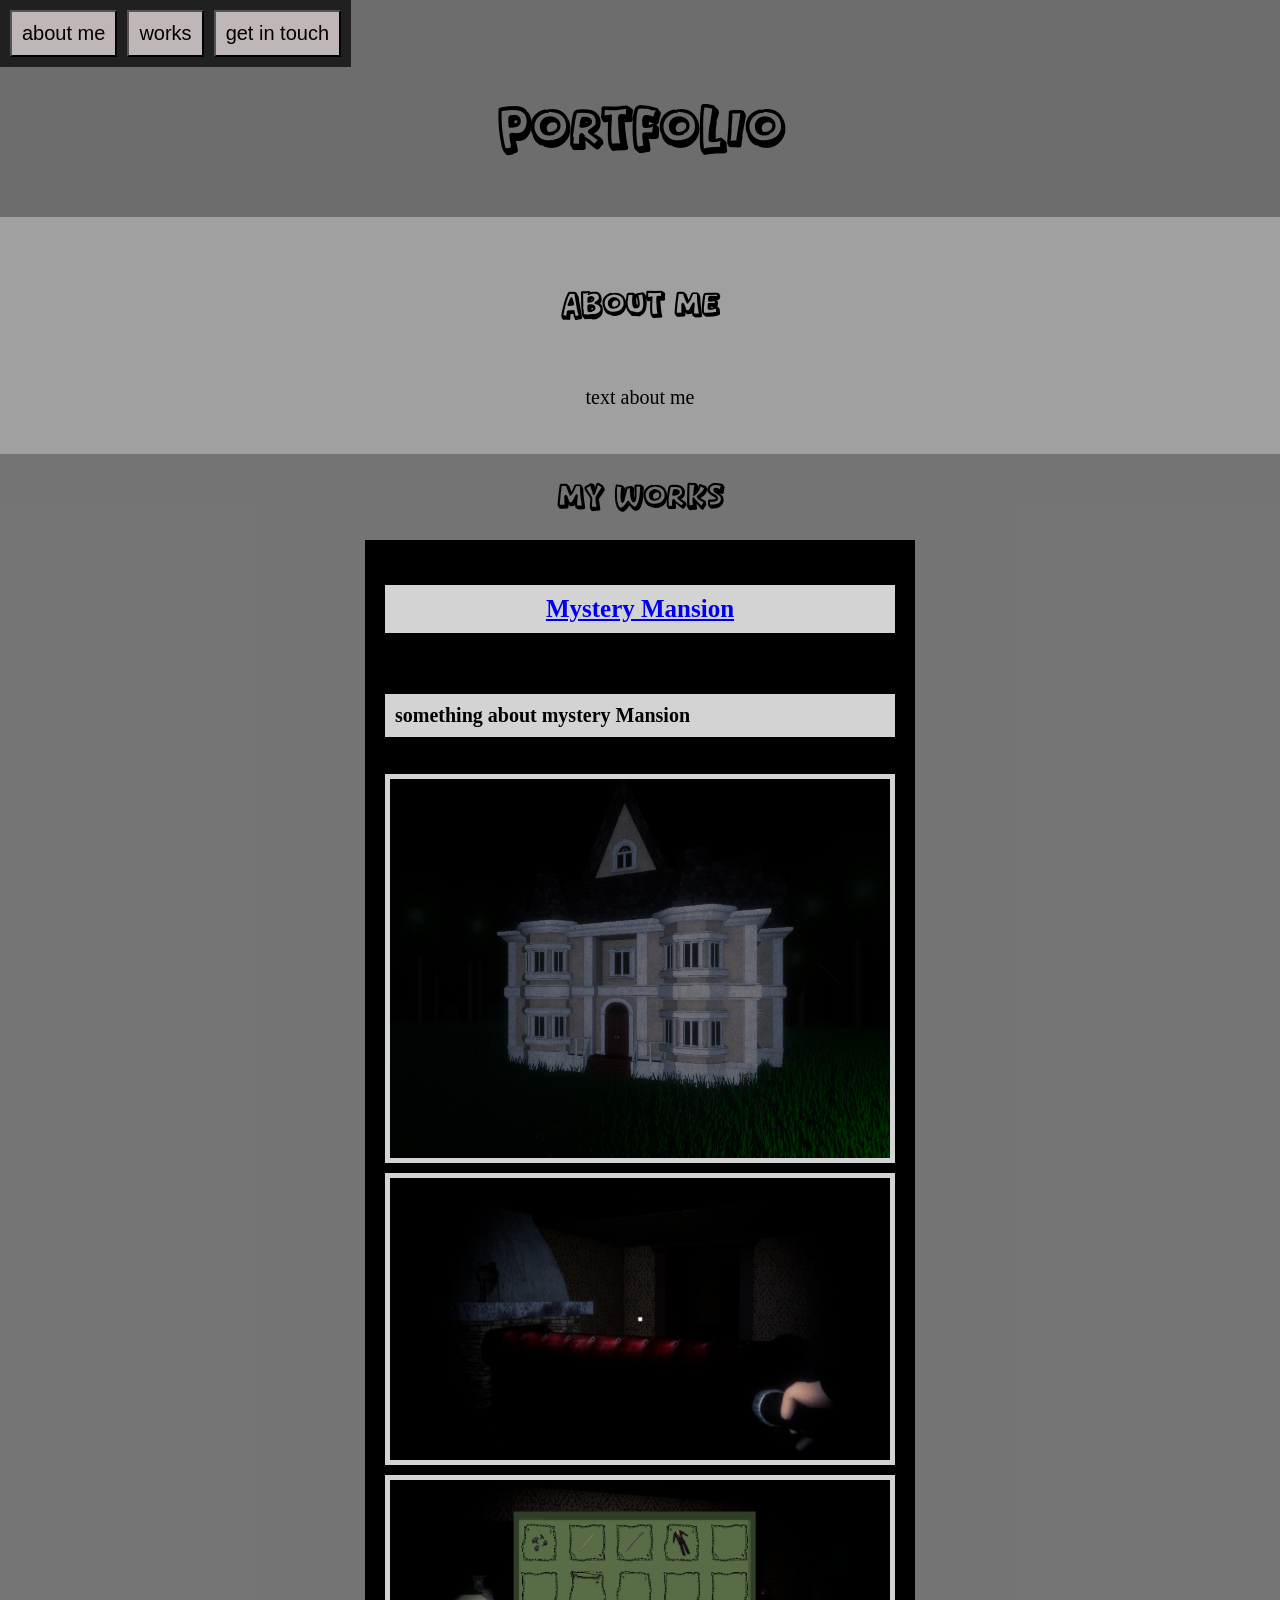
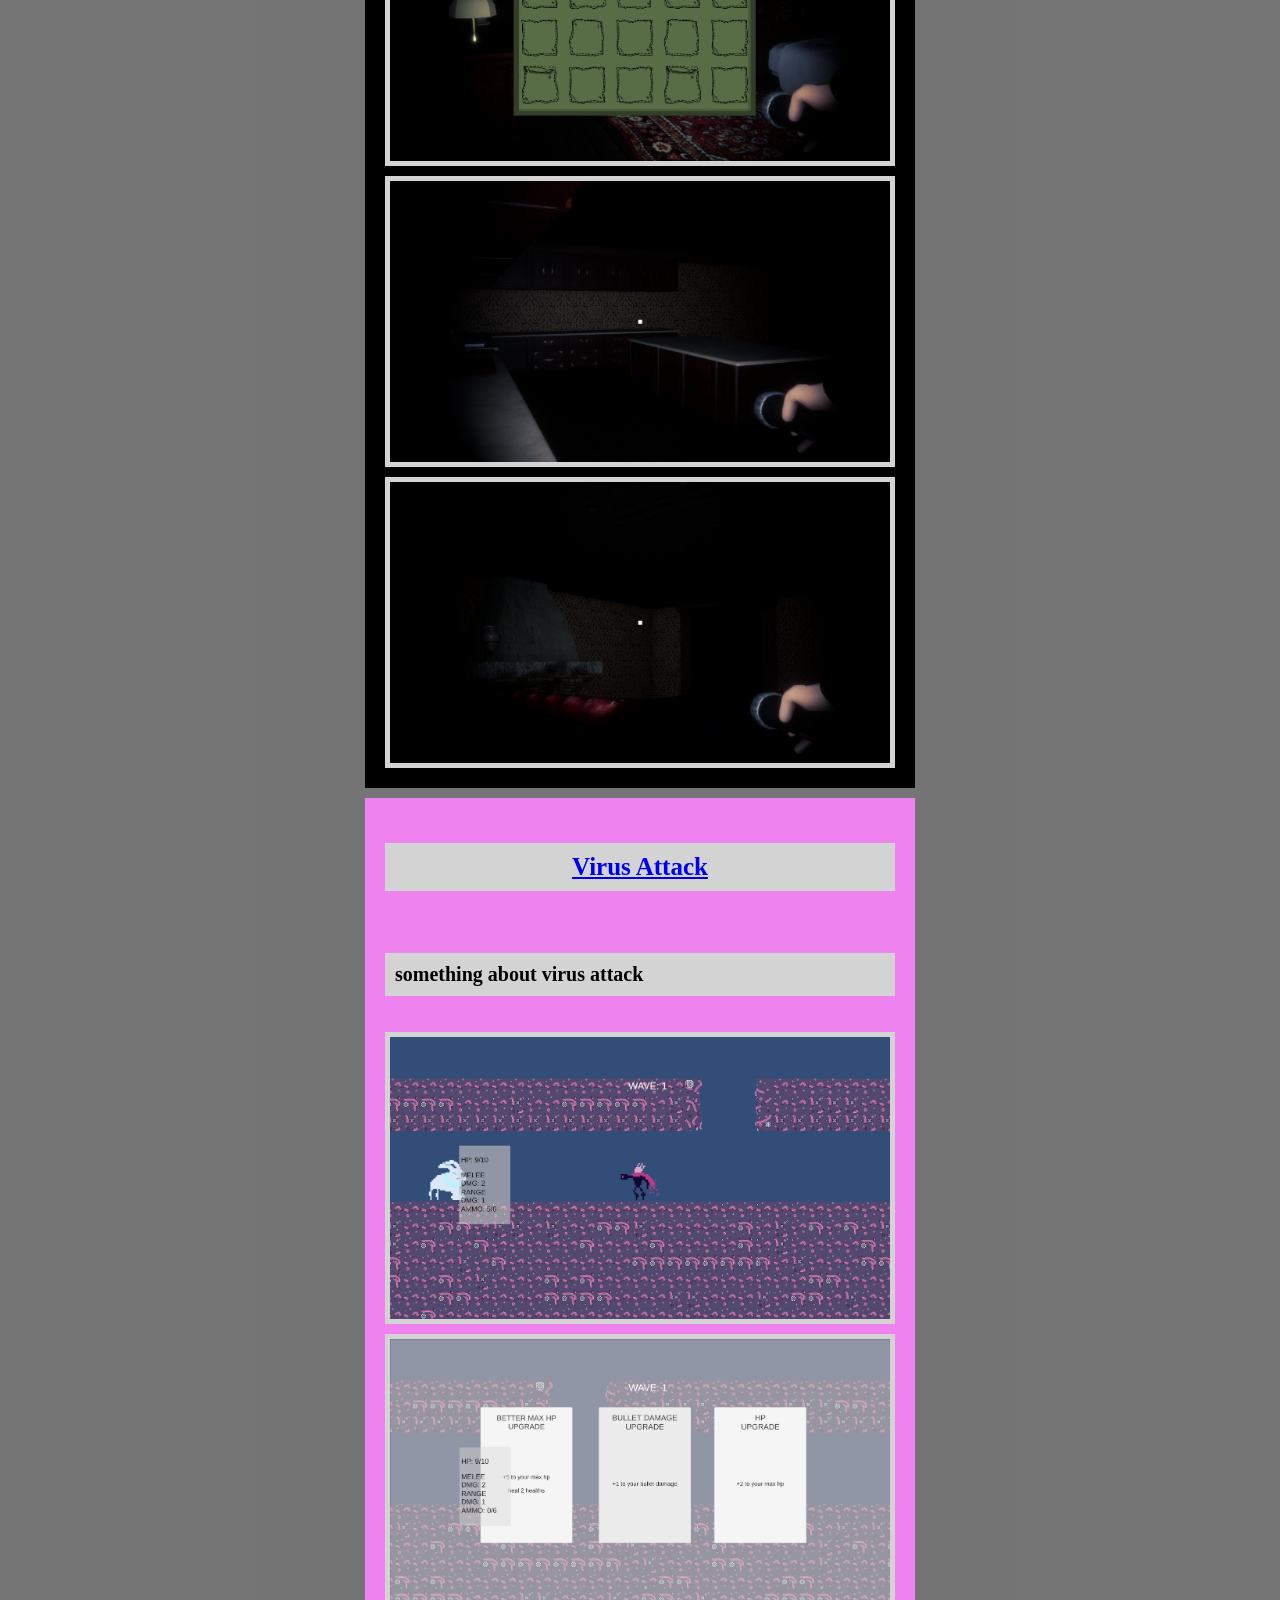
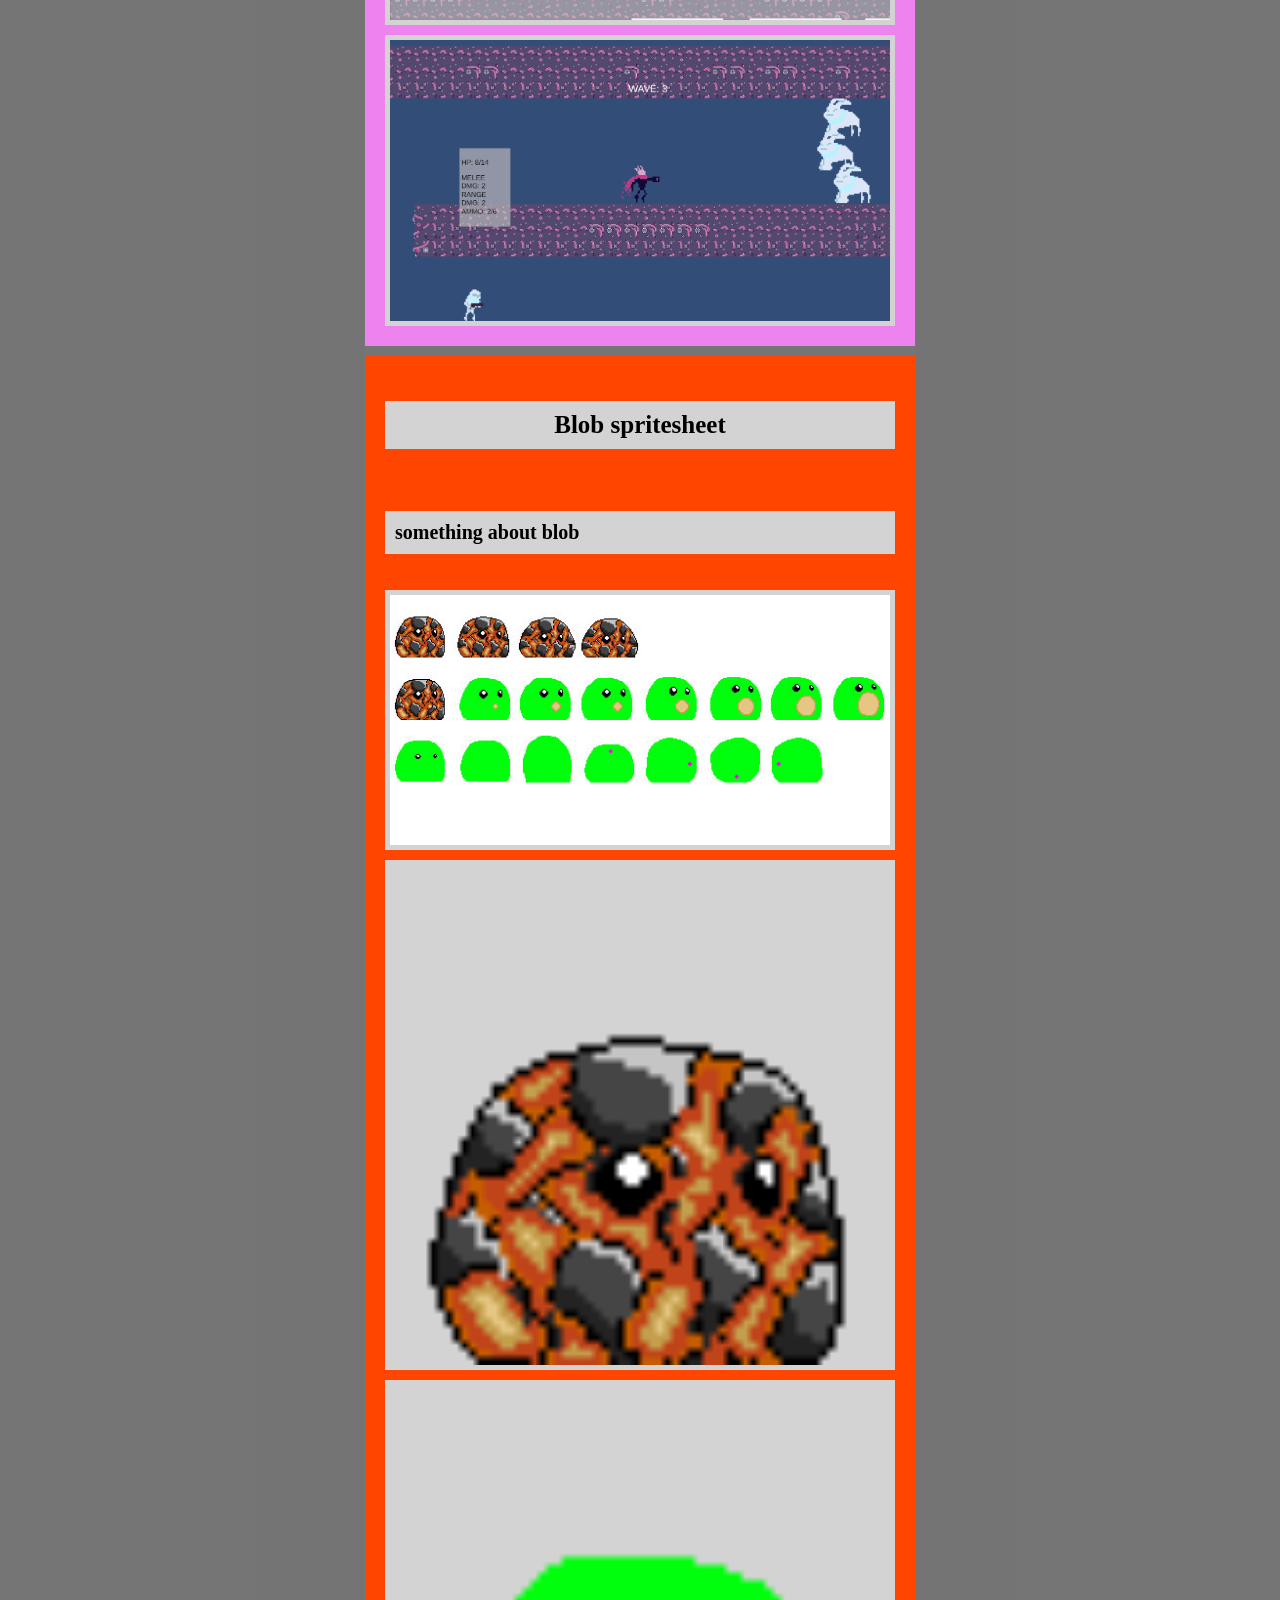
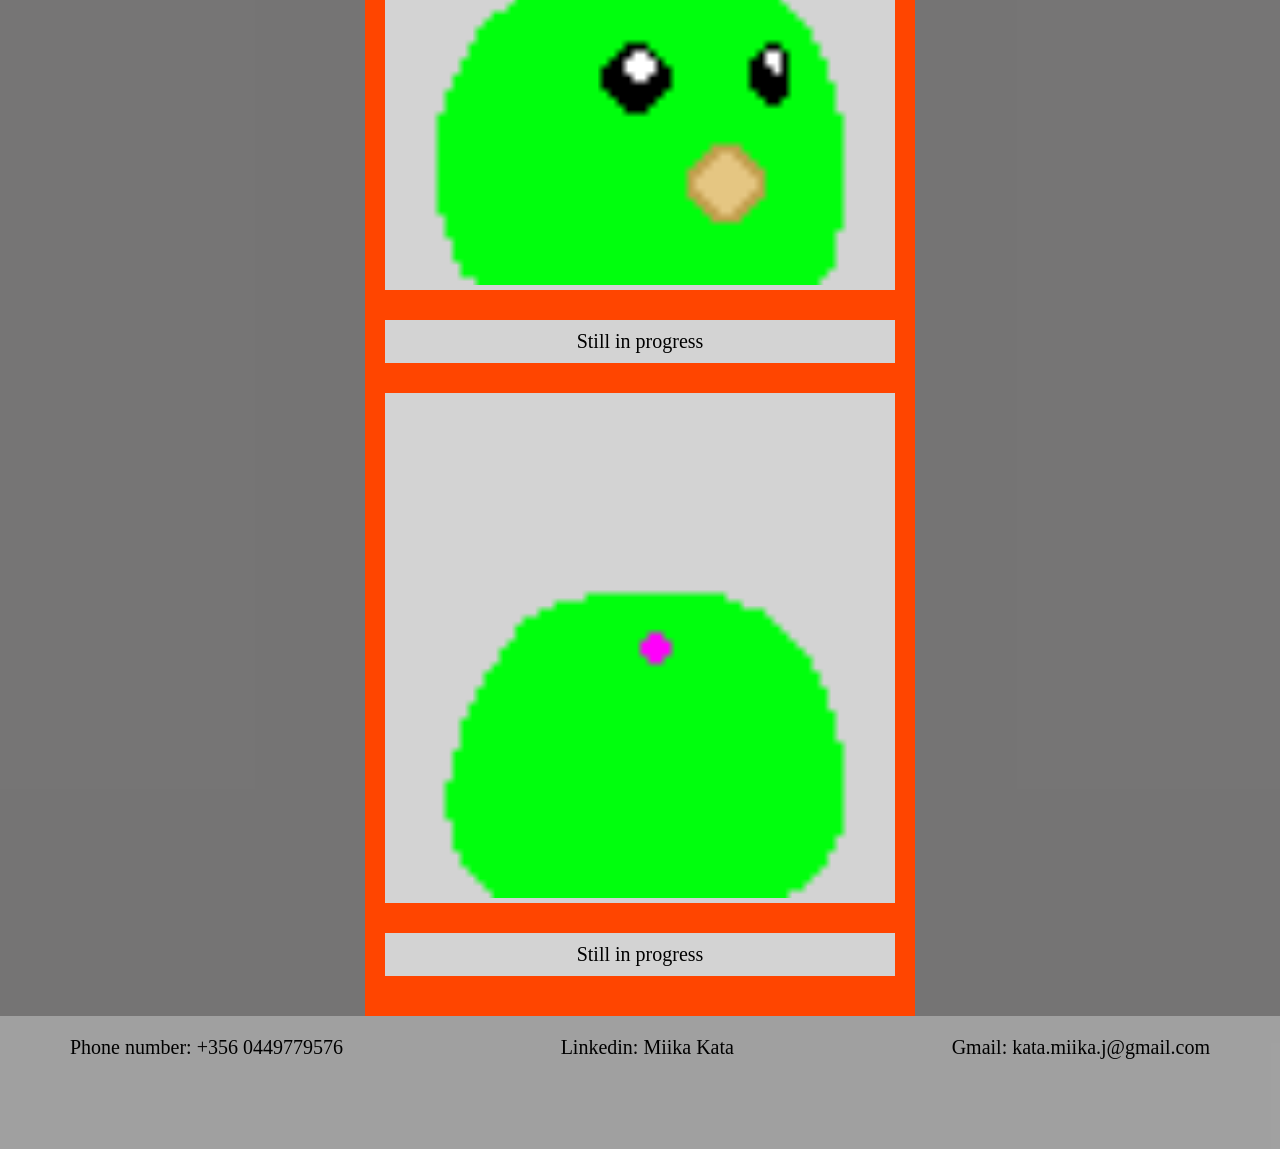
==== index.html @ c0d18452 "new font, some new pics" ====
<!DOCTYPE html>
<head>
    <title>MiikaKataPortfolio</title>
    <link rel="stylesheet" type="text/css" href="styles.css">
</head>
<body>
    <div class="navBar">
        <a href="#aboutMe"> <button class="navBarTxt"> about me </button> </a>
        <a href="#works"> <button class="navBarTxt"> works </button> </a>
        <a href="#getInTouch"> <button class="navBarTxt"> get in touch </button> </a>
    </div>

    <div id="home">
        <h1 class="title"> PORTFOLIO </h1>
    </div>

    <div id="aboutMe">
        <h2 class="titleOne"> ABOUT ME </h2>
        <br>
        <p> text about me </p>
    </div>
    
    <div id="works">
        <h2 class="titleOne"> MY WORKS </h2>

        <div class="myWorks">
            <div class="mysteryMansion">
                <a href="https://raketti.itch.io/mystery-mansion"><h3 class="titleTwo"> Mystery Mansion</h3></a>
                <h4 class="description"> something about mystery Mansion </h4>
                
                <img class="pictures" src="Näyttökuva 2026-05-05 103012.png">
                <img class="pictures" src="Näyttökuva 2026-05-05 105752.png">
                <img class="pictures" src="Näyttökuva 2026-05-06 103249.png">
                <img class="pictures" src="Näyttökuva 2026-05-06 115214.png">
                <img class="pictures" src="Näyttökuva 2026-05-07 103906.png">
            </div>
            <div class="virusAttack">
                <a href="https://raketti.itch.io/virus-attack"><h3 class="titleTwo"> Virus Attack</h3></a>
                <h4 class="description"> something about virus attack </h4>
    
                <img class="pictures" src="Näyttökuva 2026-04-29 090108.png">
                <img class="pictures" src="Näyttökuva 2026-04-29 090213.png">
                <img class="pictures" src="Näyttökuva 2026-04-29 090748.png">
            </div>
            <div class="blob">
                <h3 class="titleTwo"> Blob spritesheet</h3>
                <h4 class="description"> something about blob </h4>
                <img class="pictures" src="blob_spritesheet kopio.jpg">
                <img class="pictures" src="blob_idle.gif">
                <img class="pictures" src="blob_atk1.gif">
                <p class="description"> Still in progress </p>
                <img class="pictures" src="blob_atk2.gif">
                <p class="description"> Still in progress </p>
            </div>
        </div>
    </div>

    <div id="getInTouch">
        <p> Phone number: +356 0449779576</p>
        <p> Linkedin: Miika Kata </p>
        <p> Gmail: kata.miika.j@gmail.com</p>
    </div>

</body>
---- styles.css ----
html {
    background-color:#575757;
}

body {
    margin: 0;
}

@font-face {
  font-family: customFont3;
  src: url(Anak\ Pintar.otf);
}
p {
    color: black;
    text-align: center;
    font-size: 20px;
}
.titleOne {
    font-family: customFont3;
    font-size: 30px;
}
.titleTwo {
    background-color: lightgray;
    font-size: 25px;
    text-align: center;
    padding: 10px;
}
.description{
    font-size: 20px;
    background-color: lightgray;
    padding: 10px;
}

.title{
    font-family: customFont3;
    font-size: 50px;
    text-align: center;
    padding: 15px;
}
.navBar{
    padding: 10px;
    position: fixed;
    height: auto;
    width: stretch;
    background-color: rgba(0, 0, 0, 0.7);
    display: flex;
    align-content: center;
    justify-content: center;
    flex-direction: row;
    gap: 10px;
}
.navBarTxt{
    color: black;
    font-size: 20px;
    padding: 10px;
    background-color: rgb(190, 182, 183);
}
#aboutMe{
    display: flex;
    align-content: center;
    justify-content: center;
    flex-direction: column;
    align-items: center;
    background-color: rgba(169, 169, 169, 0.9);
    padding-top: 45px;
    padding-bottom: 25px;
}
#works{
    background-color: rgba(121, 120, 120, 0.9);
    display: flex;
    flex-direction: column;
    align-content: center;
    justify-content: center;
    align-items: center;
}
.myWorks{
    background-color: rgba(121, 120, 120, 0.25);
    display: flex;
    flex-direction: column;
    align-content: center;
    justify-content: center;
    gap: 10px;
}
.mysteryMansion{
    background-color: #000000;
    display: grid;
    gap: 10px;
    padding: 20px;
}
.virusAttack{
    background-color: violet;
    display: grid;
    gap: 10px;
    padding: 20px;
}
.blob{
    background-color: orangered;
    display: grid;
    gap: 10px;
    padding: 20px;
}
.pictures{
    width: 500px;
    background-color: lightgray;
    padding: 5px;
}
img:active {
    transform: scale(3);
}
img {
    transition: transform .2s;
}
#getInTouch{
    background-color: rgba(169, 169, 169, 0.9);
    display: flex;
    flex-direction: row;
    align-content: center;
    justify-content: space-between;
    padding-right: 70px;
    padding-left: 70px;
    padding-bottom: 70px;
}

#home{
    background-color: rgb(109, 109, 109);
    height: auto;
    padding: 10px;
    padding-top: 50px;
}
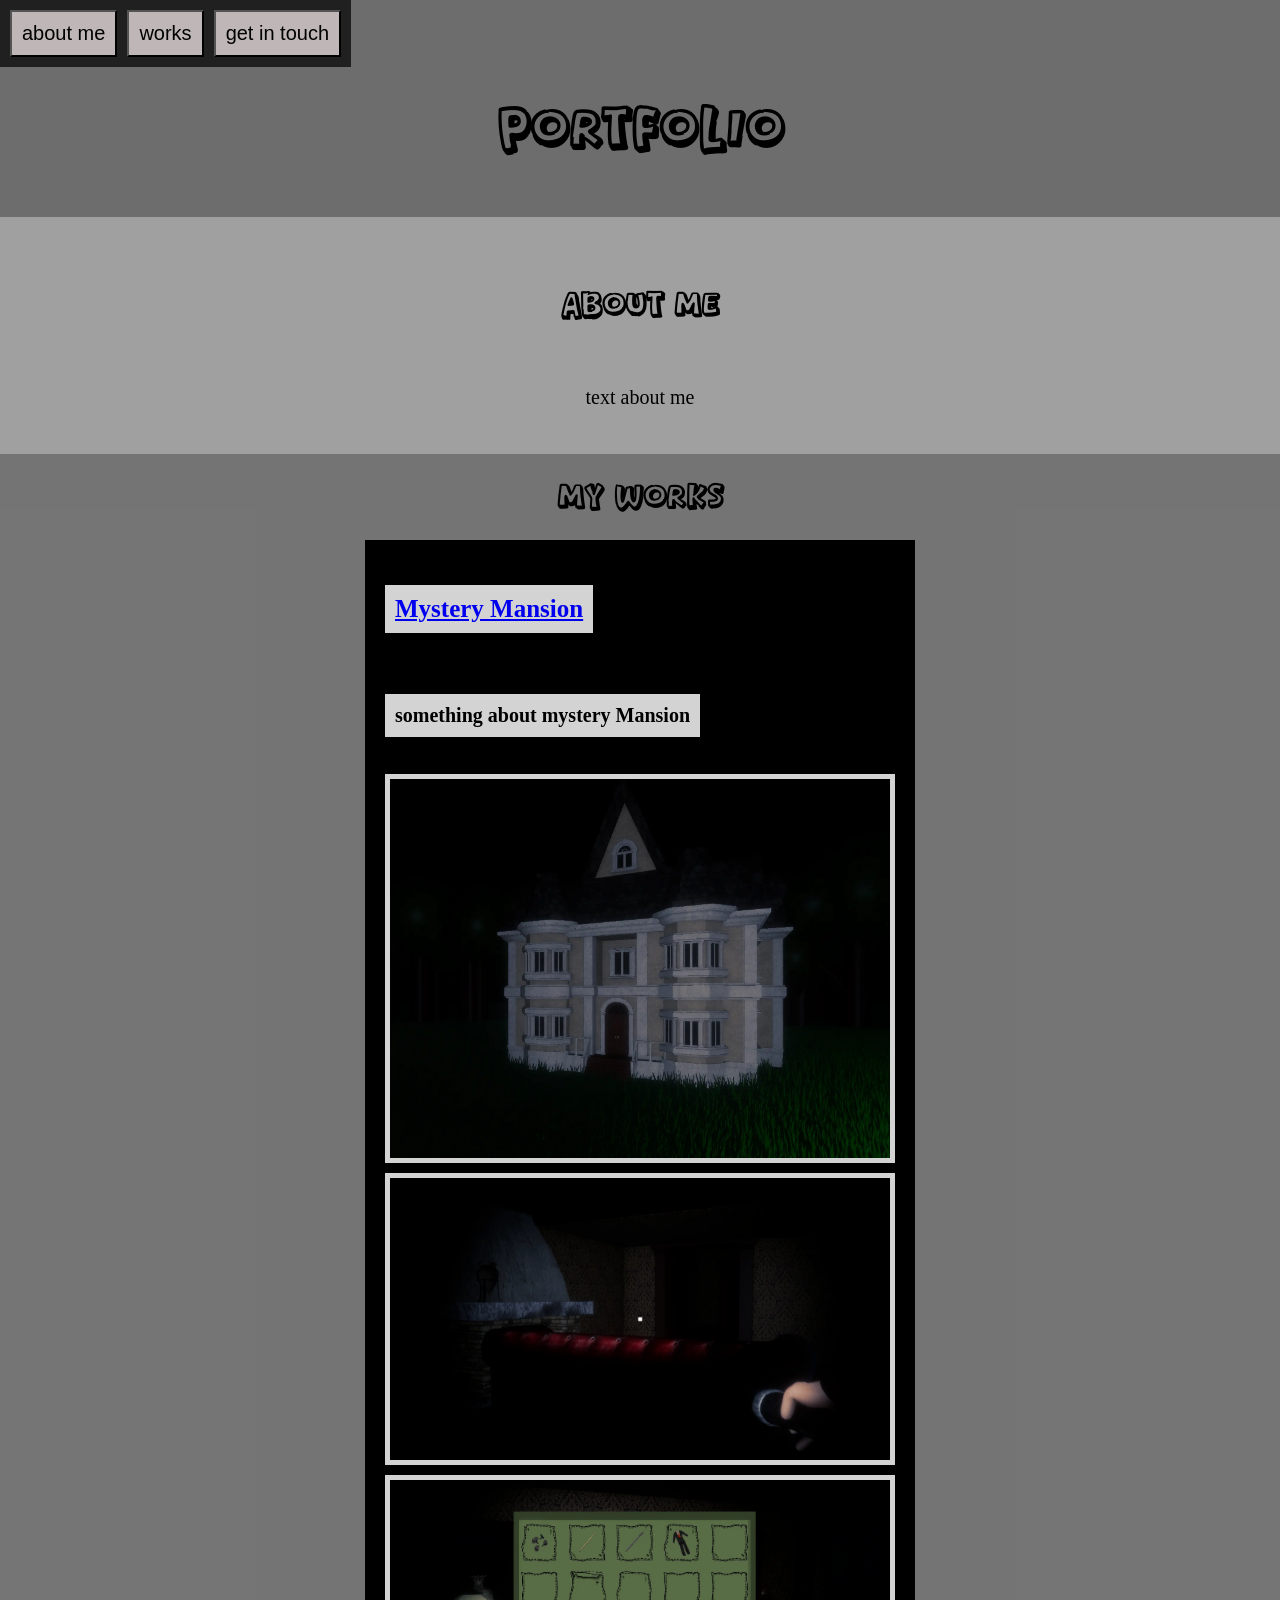
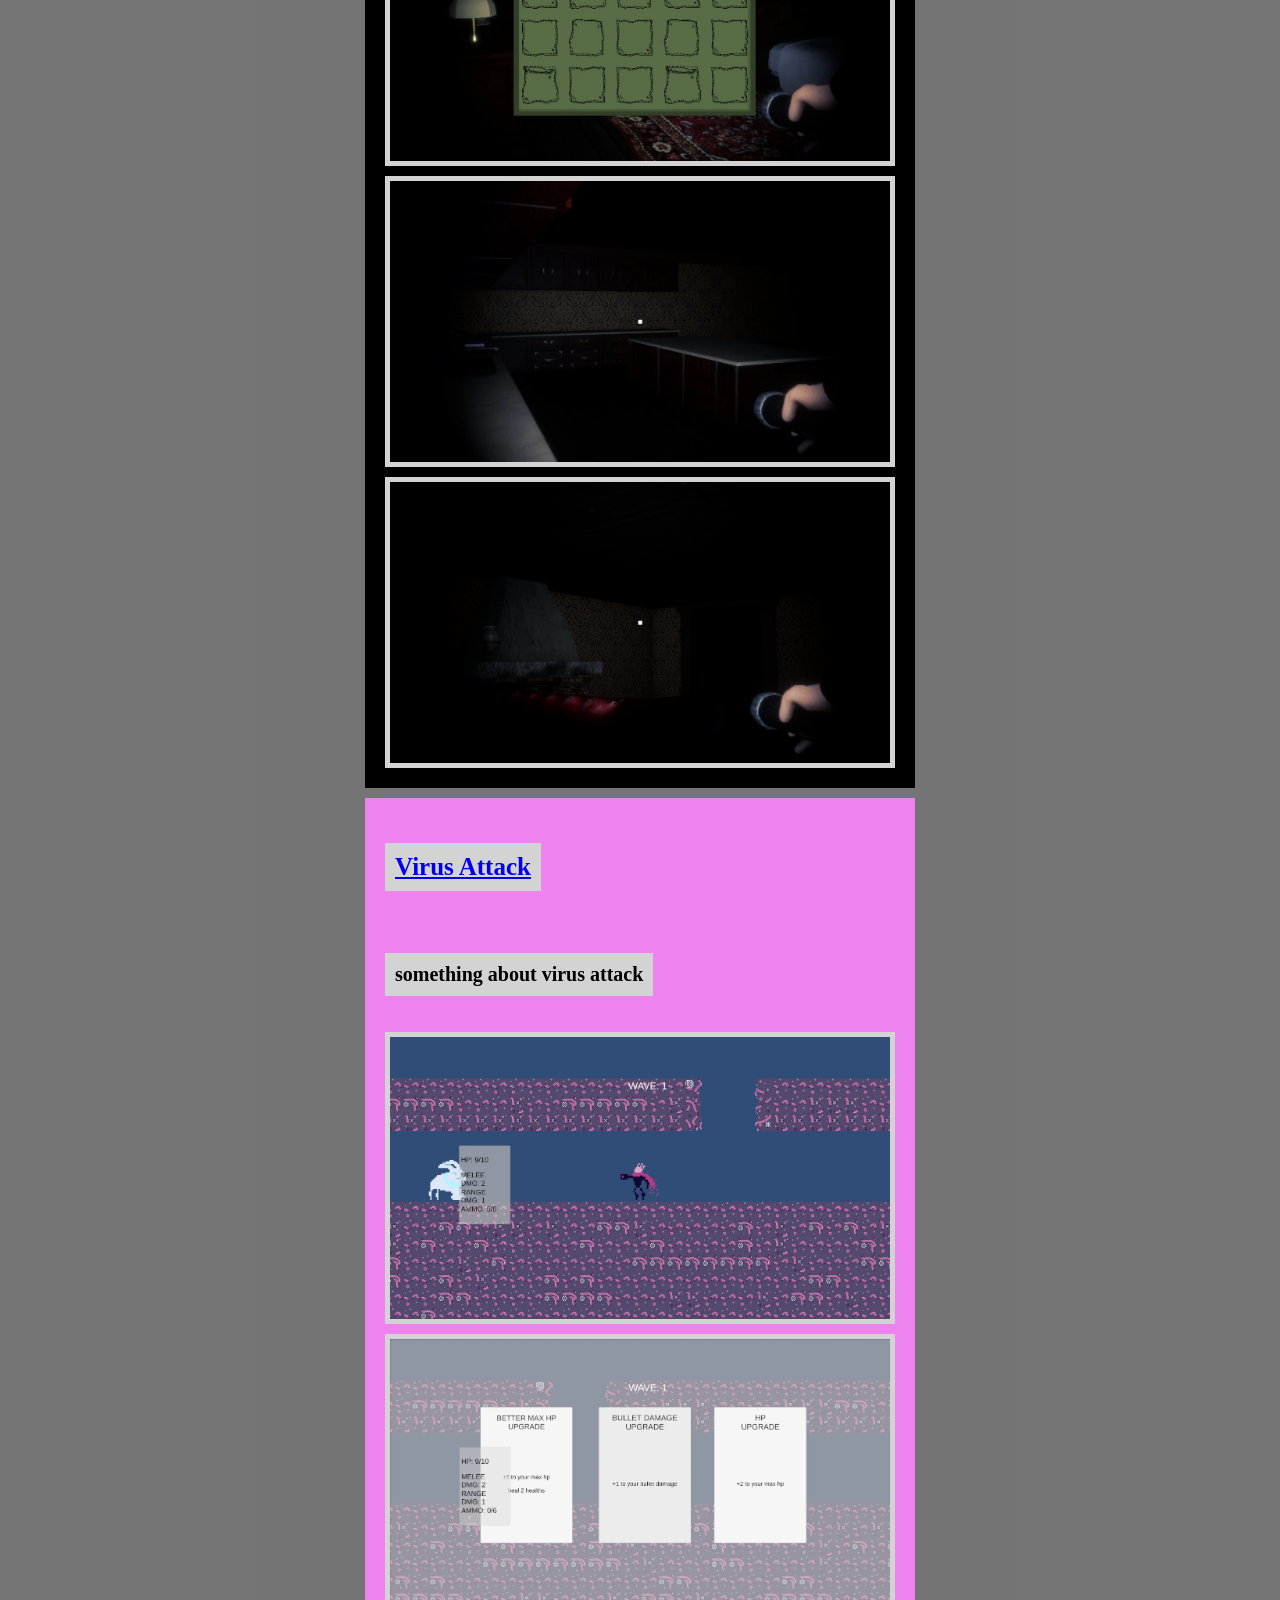
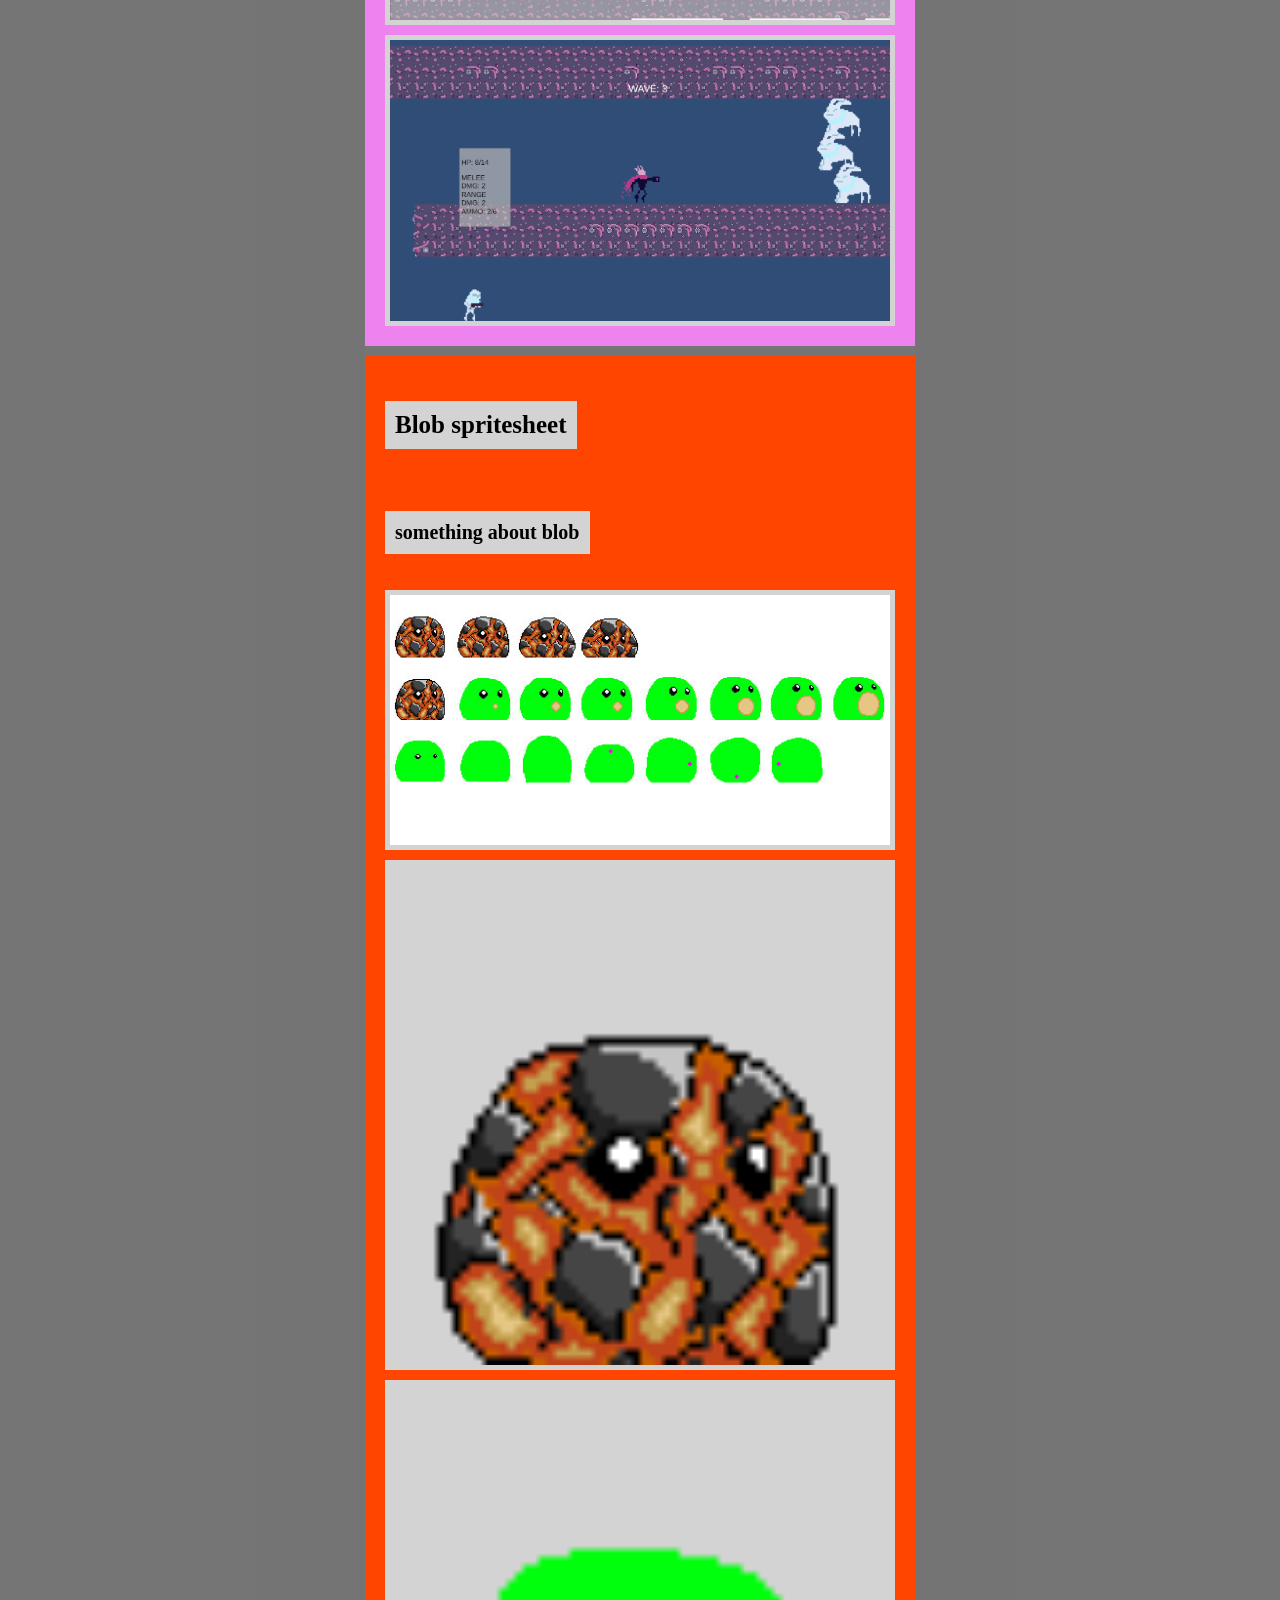
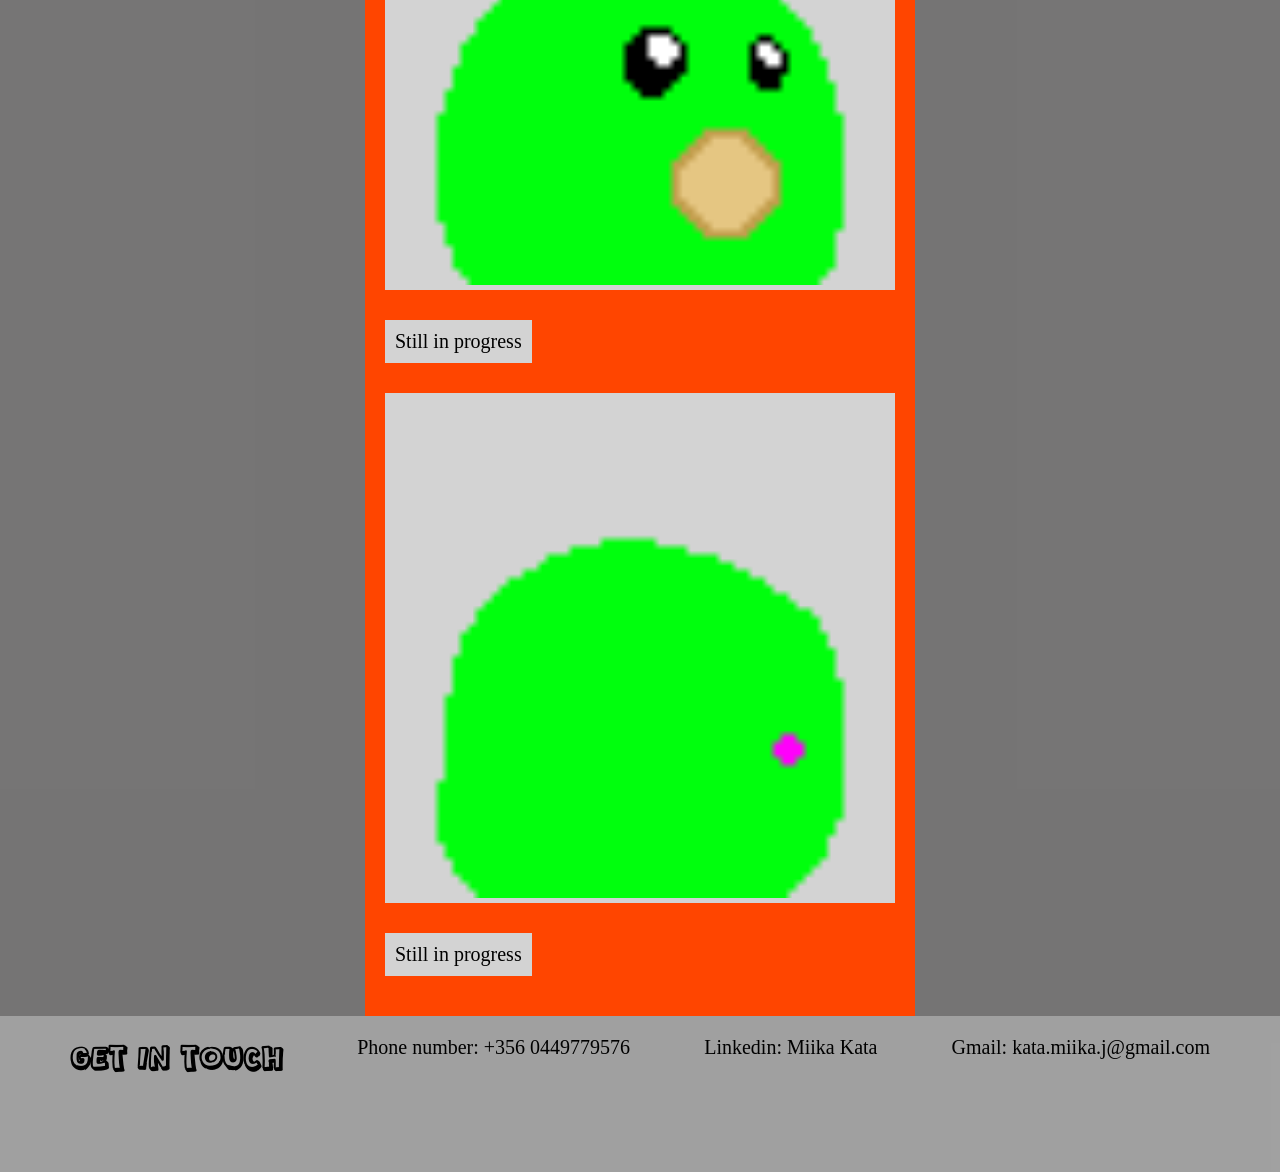
==== commit c068654d: "images are webp" ====
--- a/index.html
+++ b/index.html
@@ -28,24 +28,24 @@
                 <a href="https://raketti.itch.io/mystery-mansion"><h3 class="titleTwo"> Mystery Mansion</h3></a>
                 <h4 class="description"> something about mystery Mansion </h4>
                 
-                <img class="pictures" src="Näyttökuva 2026-05-05 103012.png">
-                <img class="pictures" src="Näyttökuva 2026-05-05 105752.png">
-                <img class="pictures" src="Näyttökuva 2026-05-06 103249.png">
-                <img class="pictures" src="Näyttökuva 2026-05-06 115214.png">
-                <img class="pictures" src="Näyttökuva 2026-05-07 103906.png">
+                <img class="pictures" src="Näyttökuva 2026-05-05 103012.webp">
+                <img class="pictures" src="Näyttökuva 2026-05-05 105752.webp">
+                <img class="pictures" src="Näyttökuva 2026-05-06 103249.webp">
+                <img class="pictures" src="Näyttökuva 2026-05-06 115214.webp">
+                <img class="pictures" src="Näyttökuva 2026-05-07 103906.webp">
             </div>
             <div class="virusAttack">
                 <a href="https://raketti.itch.io/virus-attack"><h3 class="titleTwo"> Virus Attack</h3></a>
                 <h4 class="description"> something about virus attack </h4>
     
-                <img class="pictures" src="Näyttökuva 2026-04-29 090108.png">
-                <img class="pictures" src="Näyttökuva 2026-04-29 090213.png">
-                <img class="pictures" src="Näyttökuva 2026-04-29 090748.png">
+                <img class="pictures" src="Näyttökuva 2026-04-29 090108.webp">
+                <img class="pictures" src="Näyttökuva 2026-04-29 090213.webp">
+                <img class="pictures" src="Näyttökuva 2026-04-29 090748.webp">
             </div>
             <div class="blob">
                 <h3 class="titleTwo"> Blob spritesheet</h3>
                 <h4 class="description"> something about blob </h4>
-                <img class="pictures" src="blob_spritesheet kopio.jpg">
+                <img class="pictures" src="blob_spritesheet kopio.webp">
                 <img class="pictures" src="blob_idle.gif">
                 <img class="pictures" src="blob_atk1.gif">
                 <p class="description"> Still in progress </p>
@@ -56,6 +56,7 @@
     </div>
 
     <div id="getInTouch">
+        <h2 class="titleOne"> Get in touch </h2>
         <p> Phone number: +356 0449779576</p>
         <p> Linkedin: Miika Kata </p>
         <p> Gmail: kata.miika.j@gmail.com</p>
--- a/styles.css
+++ b/styles.css
@@ -86,18 +86,21 @@
     display: grid;
     gap: 10px;
     padding: 20px;
+    justify-items: start;
 }
 .virusAttack{
     background-color: violet;
     display: grid;
     gap: 10px;
     padding: 20px;
+    justify-items: start;
 }
 .blob{
     background-color: orangered;
     display: grid;
     gap: 10px;
     padding: 20px;
+    justify-items: start;
 }
 .pictures{
     width: 500px;
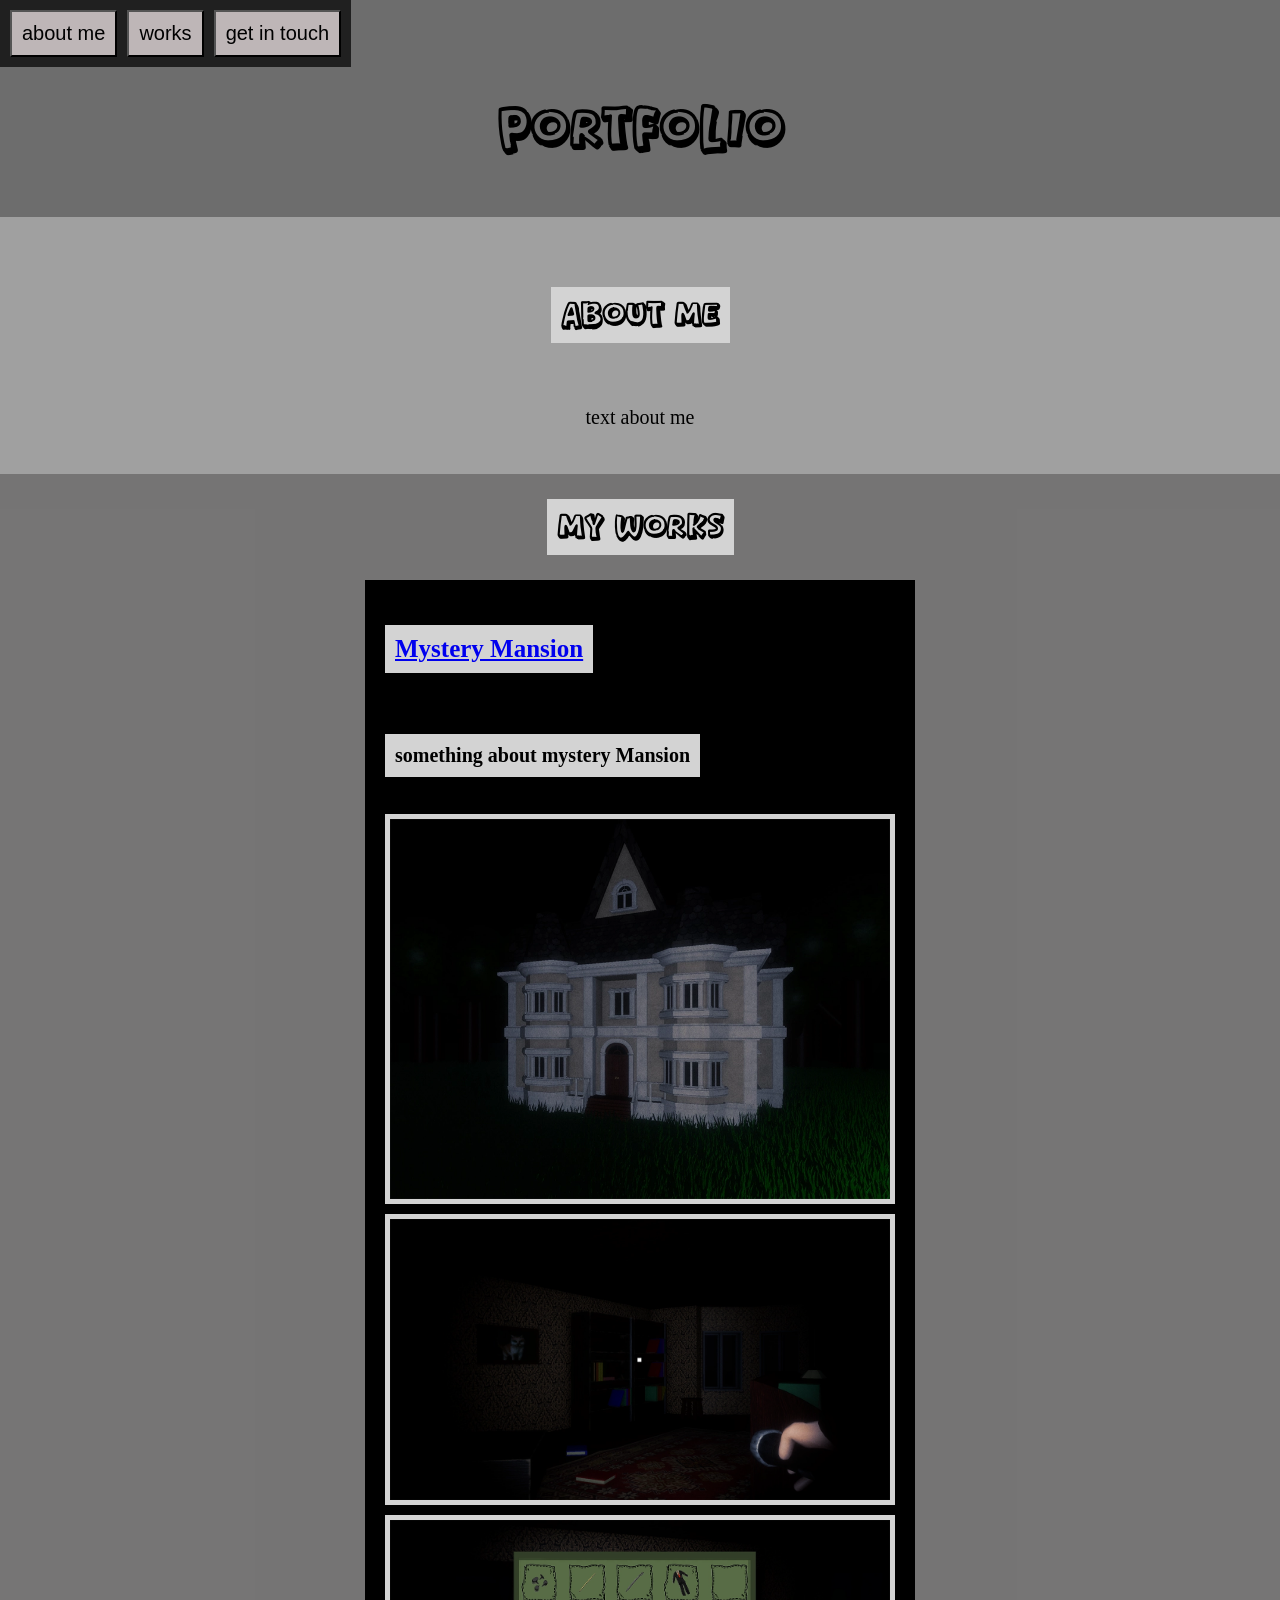
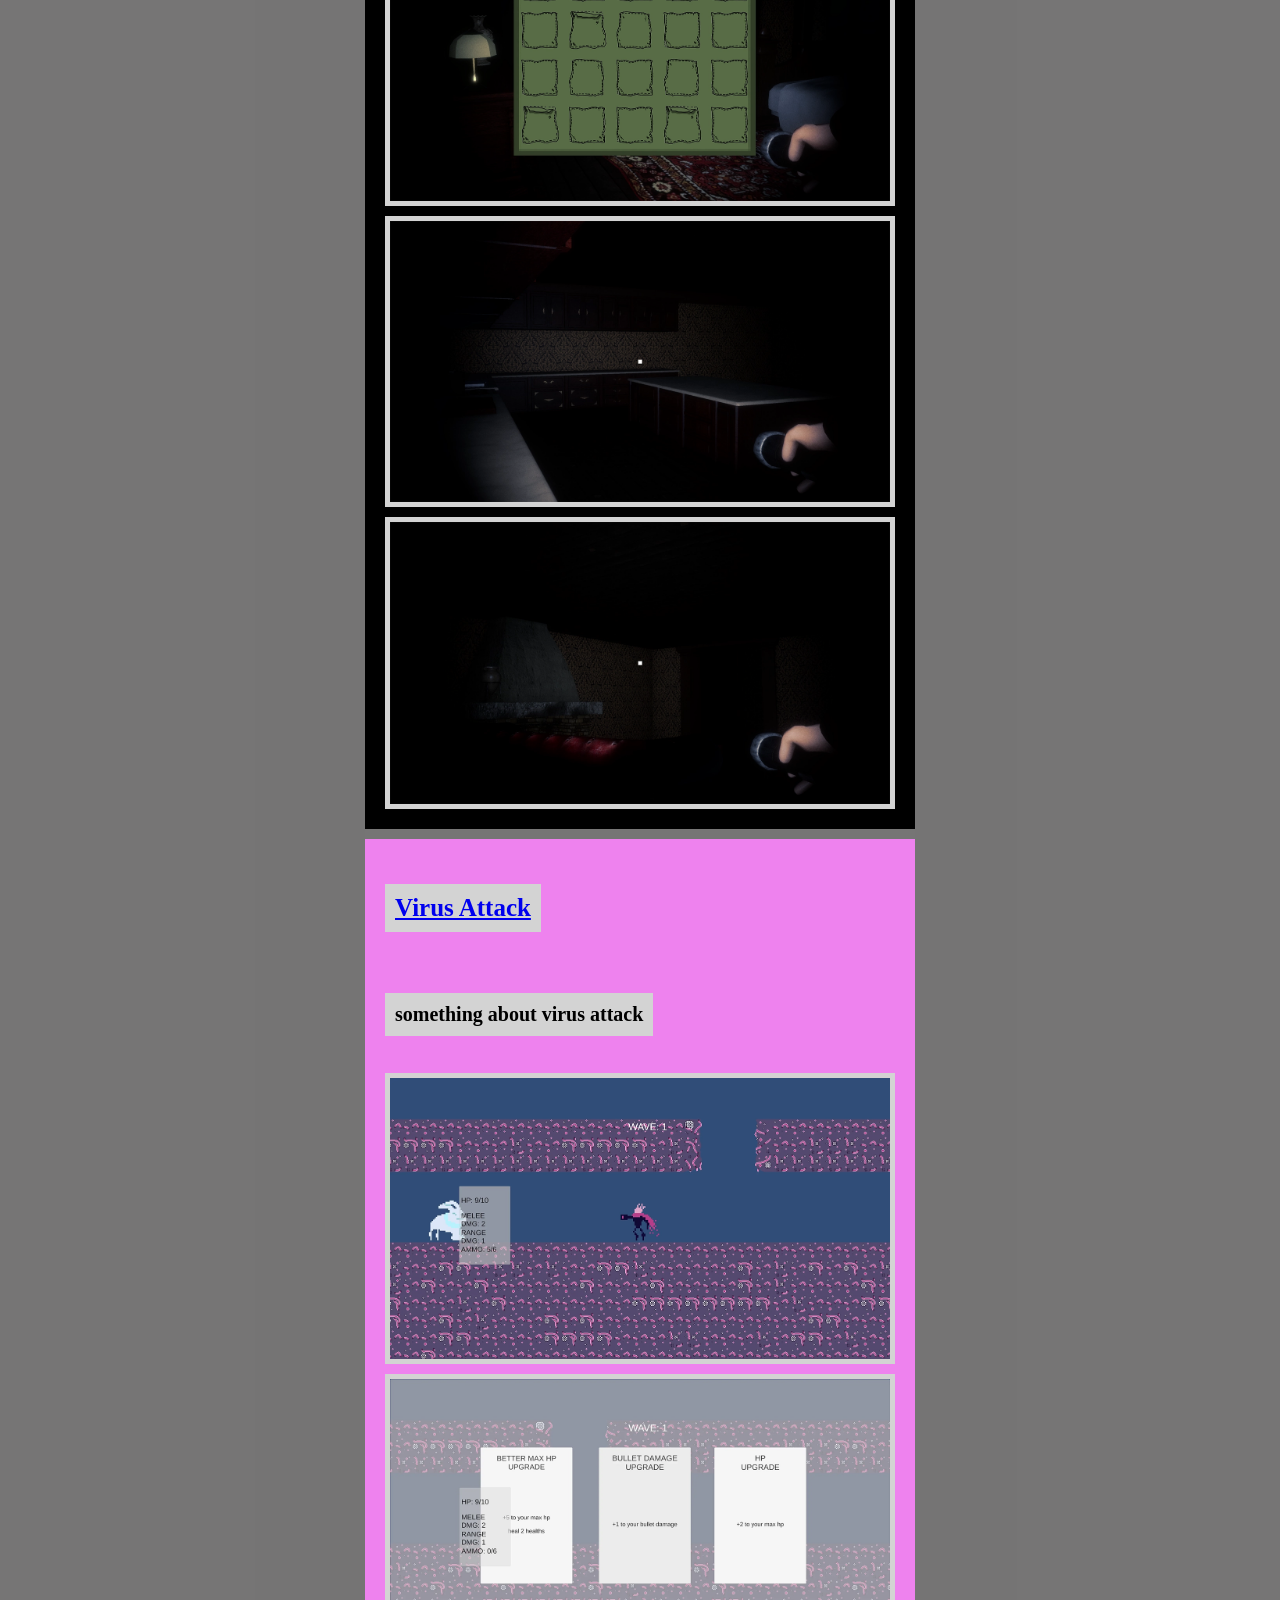
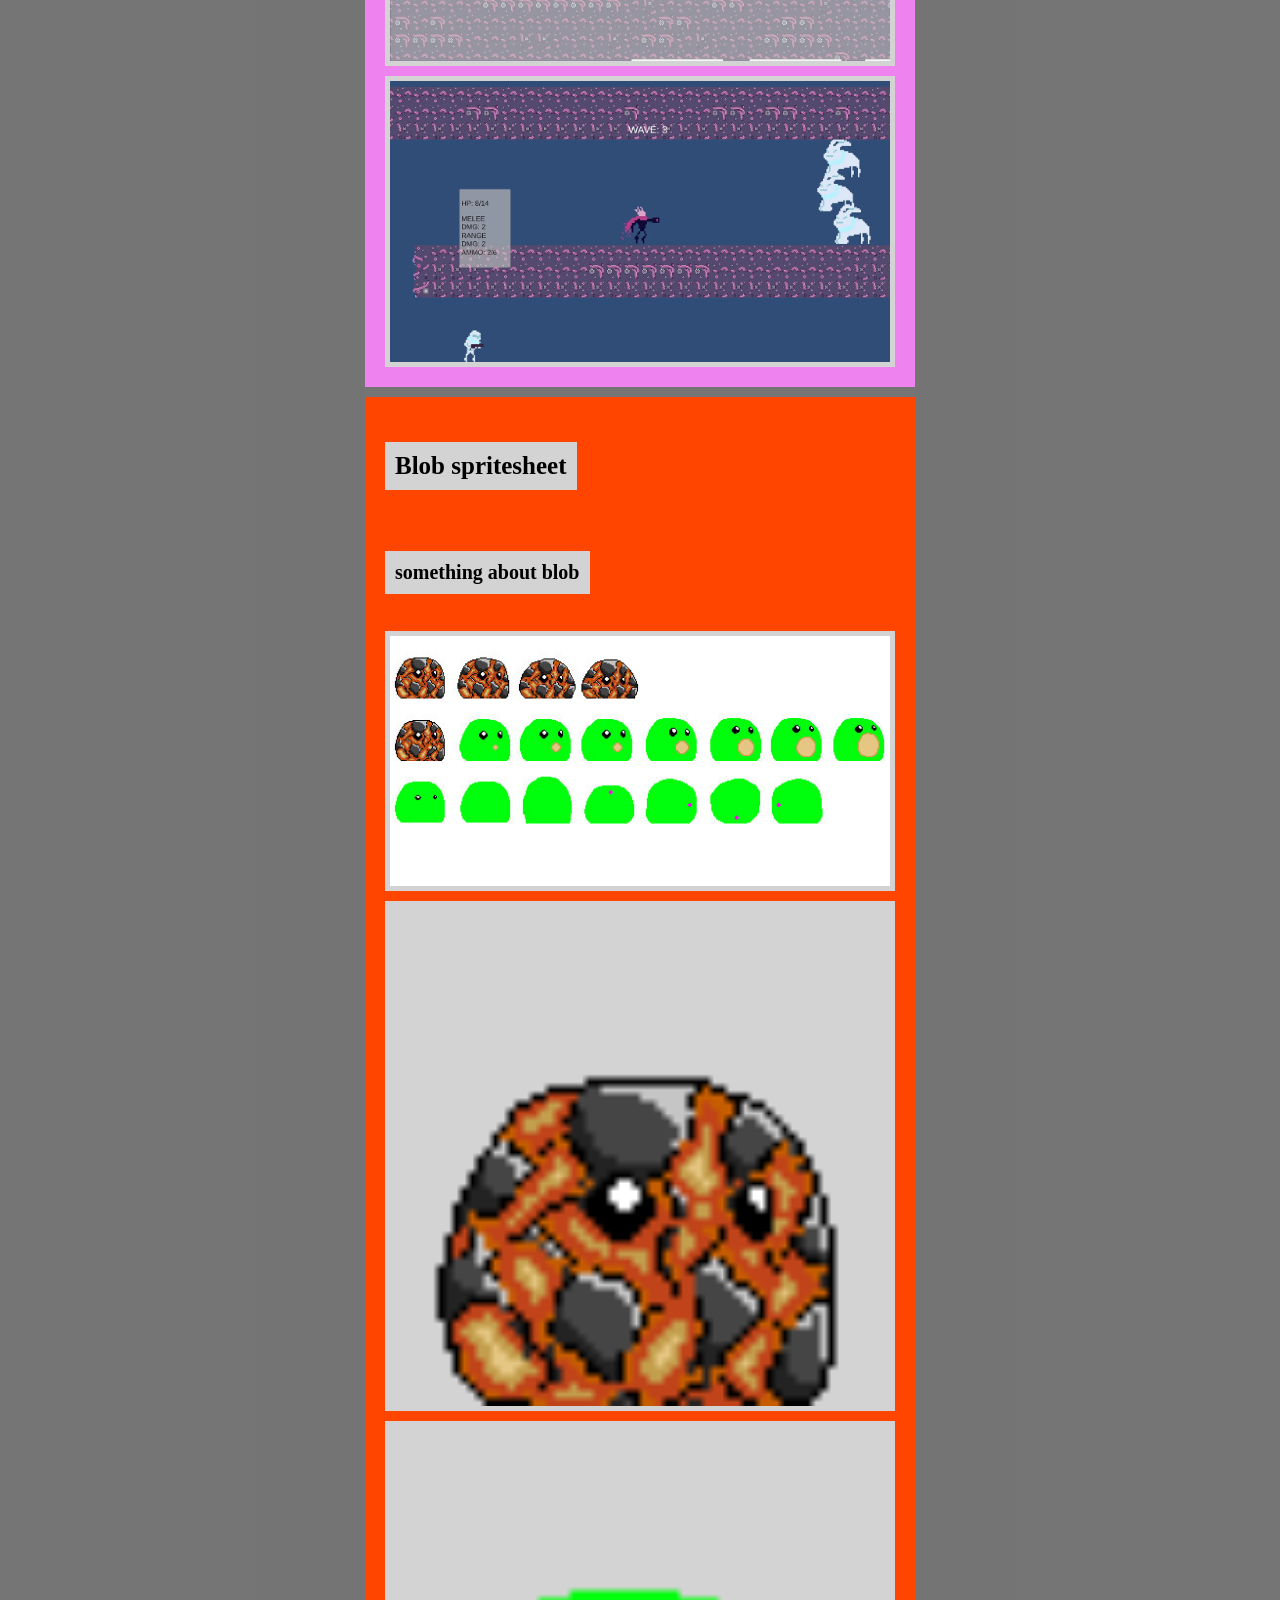
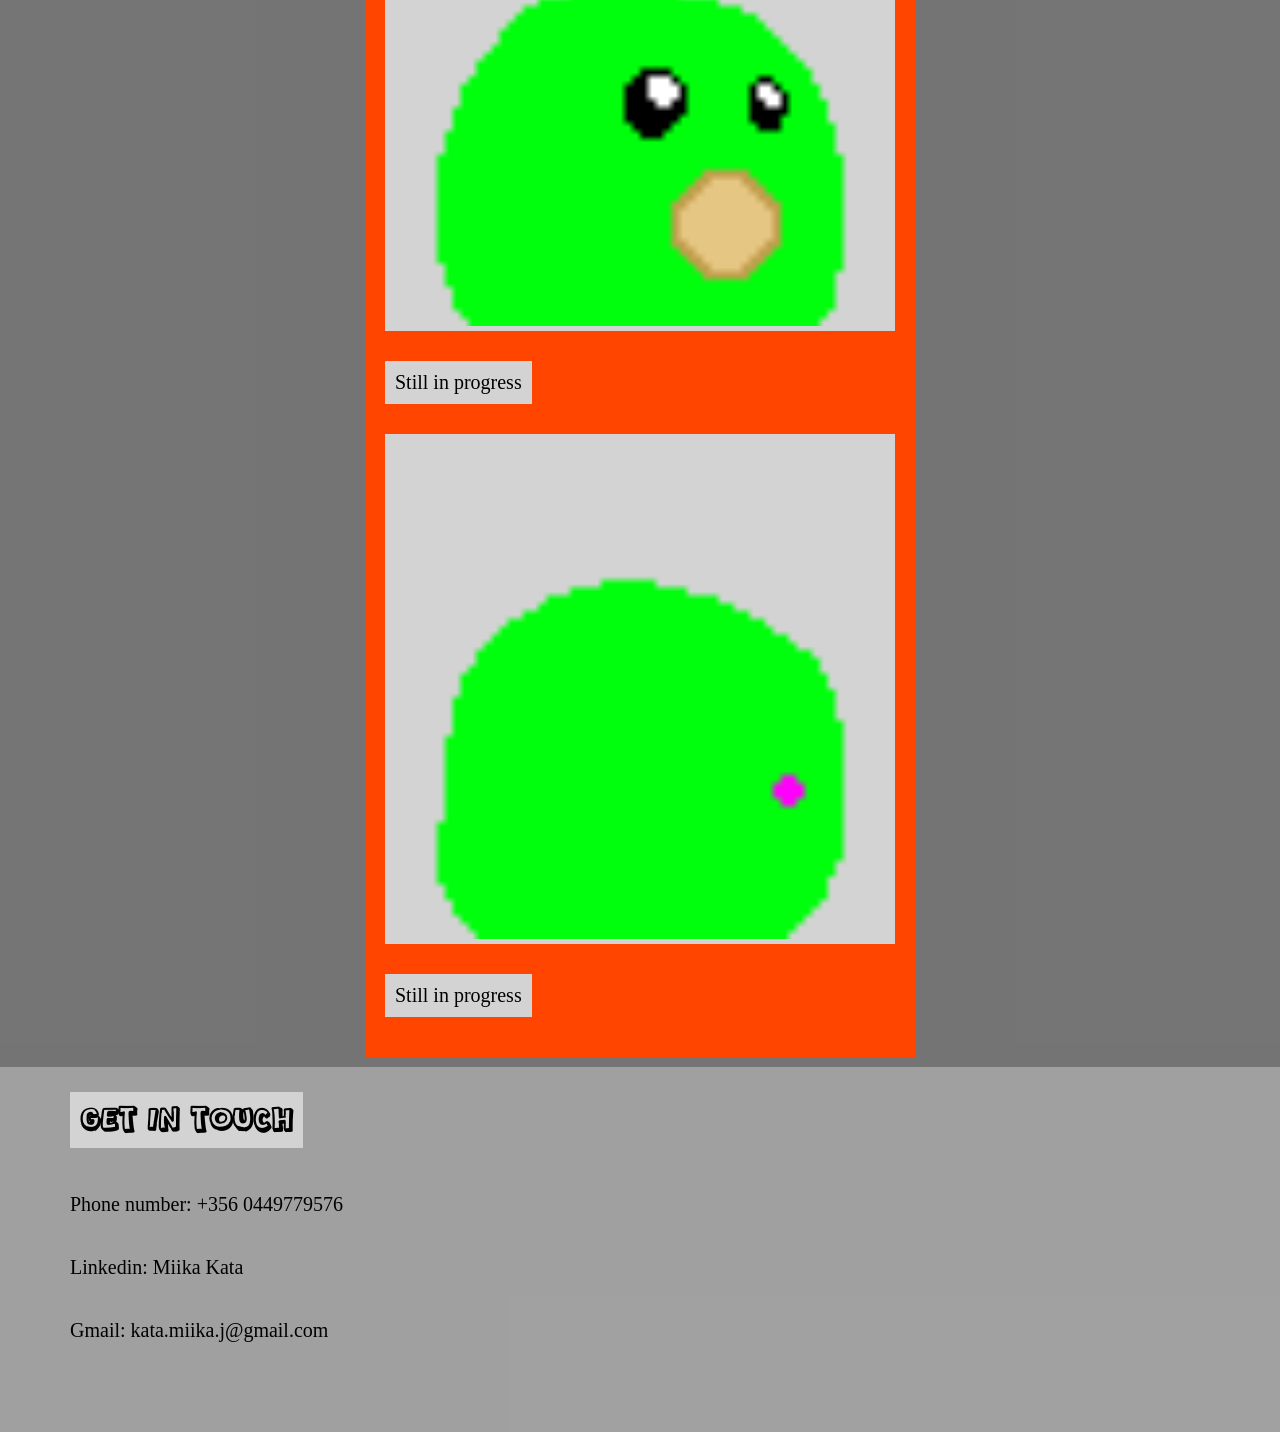
==== commit b7944943: "images resize" ====
--- a/index.html
+++ b/index.html
@@ -1,4 +1,5 @@
 <!DOCTYPE html>
+<html lang="EN"
 <head>
     <title>MiikaKataPortfolio</title>
     <link rel="stylesheet" type="text/css" href="styles.css">
@@ -19,32 +20,37 @@
         <br>
         <p> text about me </p>
     </div>
-    
+
+    <!--div class="task">
+        <div class="redBox">
+        </div>
+    </div-->
+
     <div id="works">
         <h2 class="titleOne"> MY WORKS </h2>
 
         <div class="myWorks">
             <div class="mysteryMansion">
                 <a href="https://raketti.itch.io/mystery-mansion"><h3 class="titleTwo"> Mystery Mansion</h3></a>
-                <h4 class="description"> something about mystery Mansion </h4>
+                <h4 class="description canSelect"> something about mystery Mansion </h4>
                 
-                <img class="pictures" src="Näyttökuva 2026-05-05 103012.webp">
-                <img class="pictures" src="Näyttökuva 2026-05-05 105752.webp">
-                <img class="pictures" src="Näyttökuva 2026-05-06 103249.webp">
-                <img class="pictures" src="Näyttökuva 2026-05-06 115214.webp">
-                <img class="pictures" src="Näyttökuva 2026-05-07 103906.webp">
+                <img class="pictures" src="mysteryMansion1.webp">
+                <img class="pictures" src="mysteryMansion2.webp">
+                <img class="pictures" src="mysteryMansion3.webp">
+                <img class="pictures" src="mysteryMansion4.webp">
+                <img class="pictures" src="mysterymansion5.webp">
             </div>
             <div class="virusAttack">
                 <a href="https://raketti.itch.io/virus-attack"><h3 class="titleTwo"> Virus Attack</h3></a>
-                <h4 class="description"> something about virus attack </h4>
+                <h4 class="description canSelect"> something about virus attack </h4>
     
-                <img class="pictures" src="Näyttökuva 2026-04-29 090108.webp">
-                <img class="pictures" src="Näyttökuva 2026-04-29 090213.webp">
-                <img class="pictures" src="Näyttökuva 2026-04-29 090748.webp">
+                <img class="pictures" src="virusAttack1.webp">
+                <img class="pictures" src="virusAttack2.webp">
+                <img class="pictures" src="virusAttack3.webp">
             </div>
             <div class="blob">
                 <h3 class="titleTwo"> Blob spritesheet</h3>
-                <h4 class="description"> something about blob </h4>
+                <h4 class="description canSelect"> something about blob </h4>
                 <img class="pictures" src="blob_spritesheet kopio.webp">
                 <img class="pictures" src="blob_idle.gif">
                 <img class="pictures" src="blob_atk1.gif">
@@ -57,9 +63,10 @@
 
     <div id="getInTouch">
         <h2 class="titleOne"> Get in touch </h2>
-        <p> Phone number: +356 0449779576</p>
-        <p> Linkedin: Miika Kata </p>
-        <p> Gmail: kata.miika.j@gmail.com</p>
+        <p class="canSelect"> Phone number: +356 0449779576</p>
+        <p class="canSelect"> Linkedin: Miika Kata </p>
+        <p class="canSelect"> Gmail: kata.miika.j@gmail.com</p>
     </div>
 
-</body>+</body>
+</html>
--- a/styles.css
+++ b/styles.css
@@ -1,5 +1,6 @@
 html {
     background-color:#575757;
+    user-select: none;
 }
 
 body {
@@ -15,9 +16,28 @@
     text-align: center;
     font-size: 20px;
 }
+div{
+    position: relative;
+}
+.task{
+    width: 100%;
+    height: 200px;
+    background-color: white;
+    display: flex;
+    justify-content: flex-end;
+}
+.redBox{
+    width: 40px;
+    height: 40px;
+    background-color: red;
+    right: 20px;
+    top: 20px;
+}
 .titleOne {
     font-family: customFont3;
     font-size: 30px;
+    background-color: lightgray;
+    padding: 10px;
 }
 .titleTwo {
     background-color: lightgray;
@@ -30,6 +50,9 @@
     background-color: lightgray;
     padding: 10px;
 }
+.canSelect{
+    user-select: text;
+}
 
 .title{
     font-family: customFont3;
@@ -38,6 +61,7 @@
     padding: 15px;
 }
 .navBar{
+    z-index: 10;
     padding: 10px;
     position: fixed;
     height: auto;
@@ -54,6 +78,7 @@
     font-size: 20px;
     padding: 10px;
     background-color: rgb(190, 182, 183);
+    cursor: pointer;
 }
 #aboutMe{
     display: flex;
@@ -72,6 +97,7 @@
     align-content: center;
     justify-content: center;
     align-items: center;
+    padding-bottom: 10px;
 }
 .myWorks{
     background-color: rgba(121, 120, 120, 0.25);
@@ -116,12 +142,13 @@
 #getInTouch{
     background-color: rgba(169, 169, 169, 0.9);
     display: flex;
-    flex-direction: row;
+    flex-direction: column;
     align-content: center;
     justify-content: space-between;
     padding-right: 70px;
     padding-left: 70px;
     padding-bottom: 70px;
+    align-items: flex-start;
 }
 
 #home{
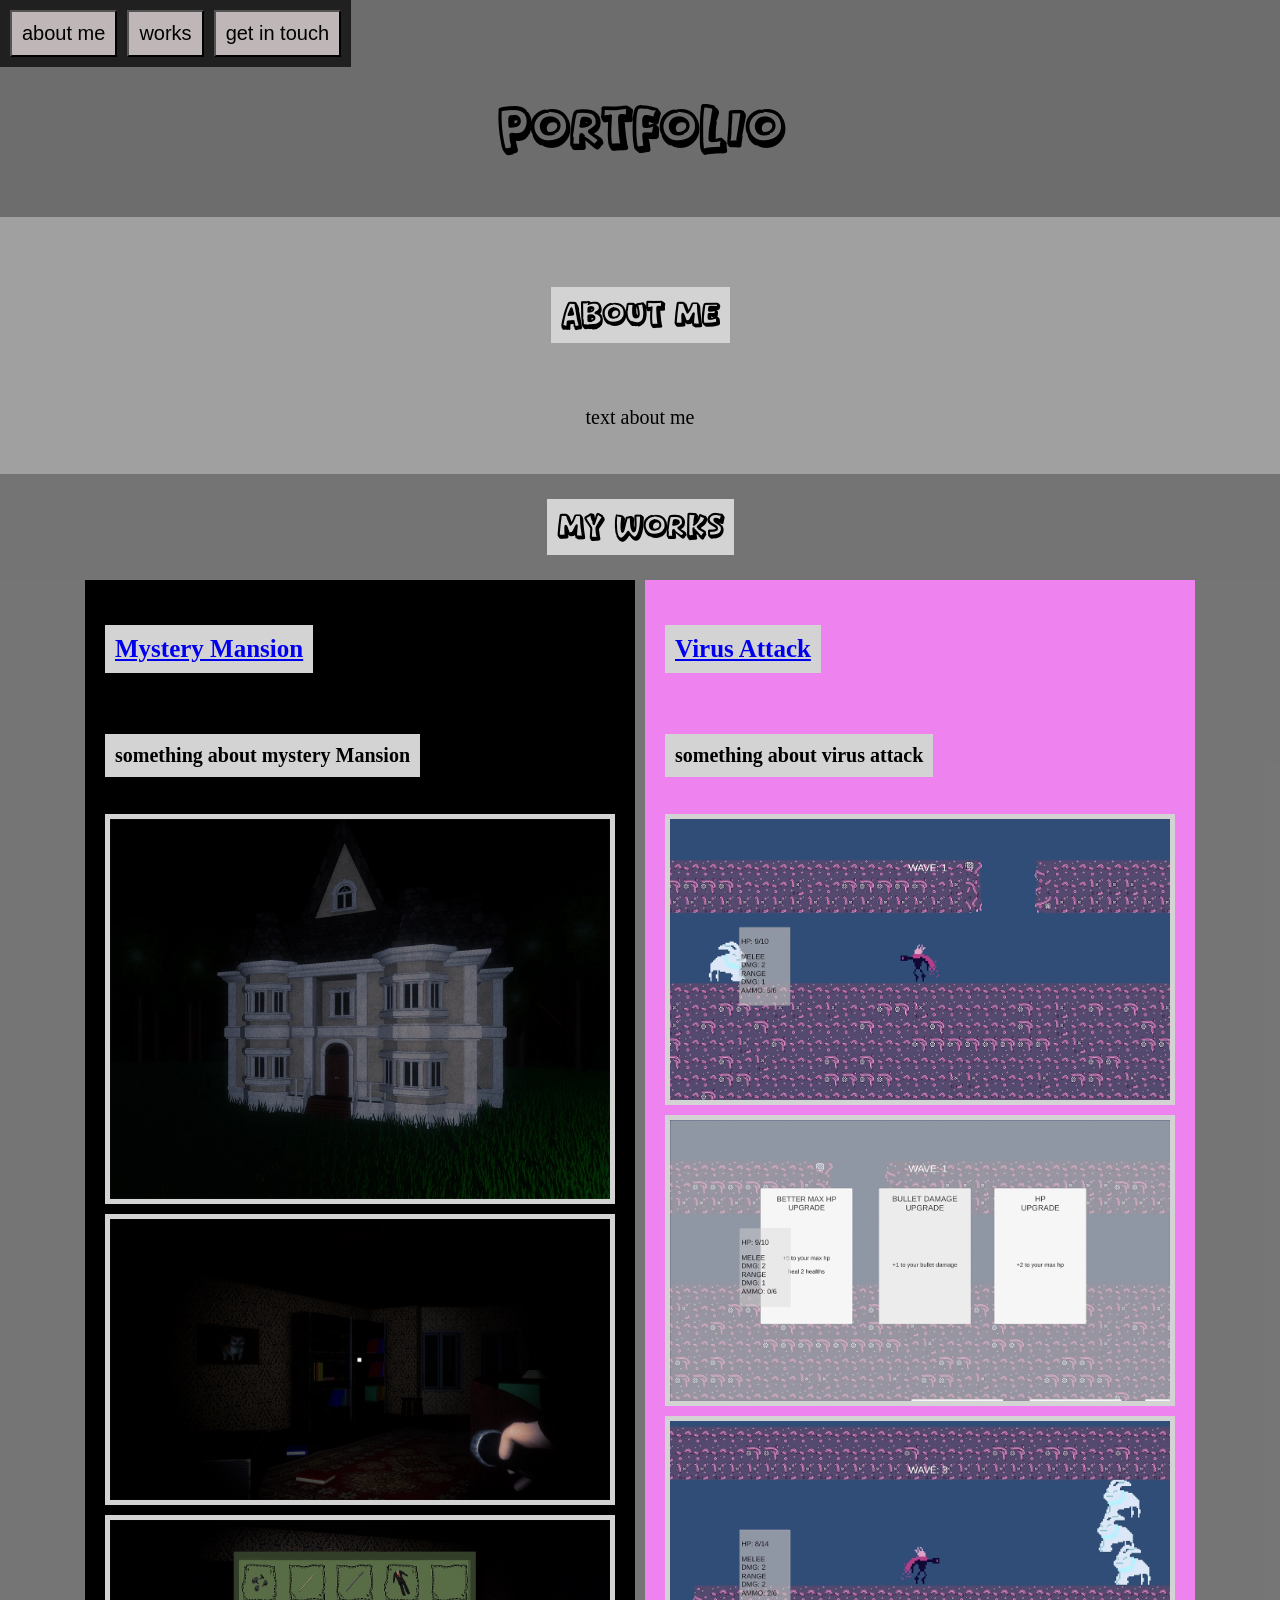
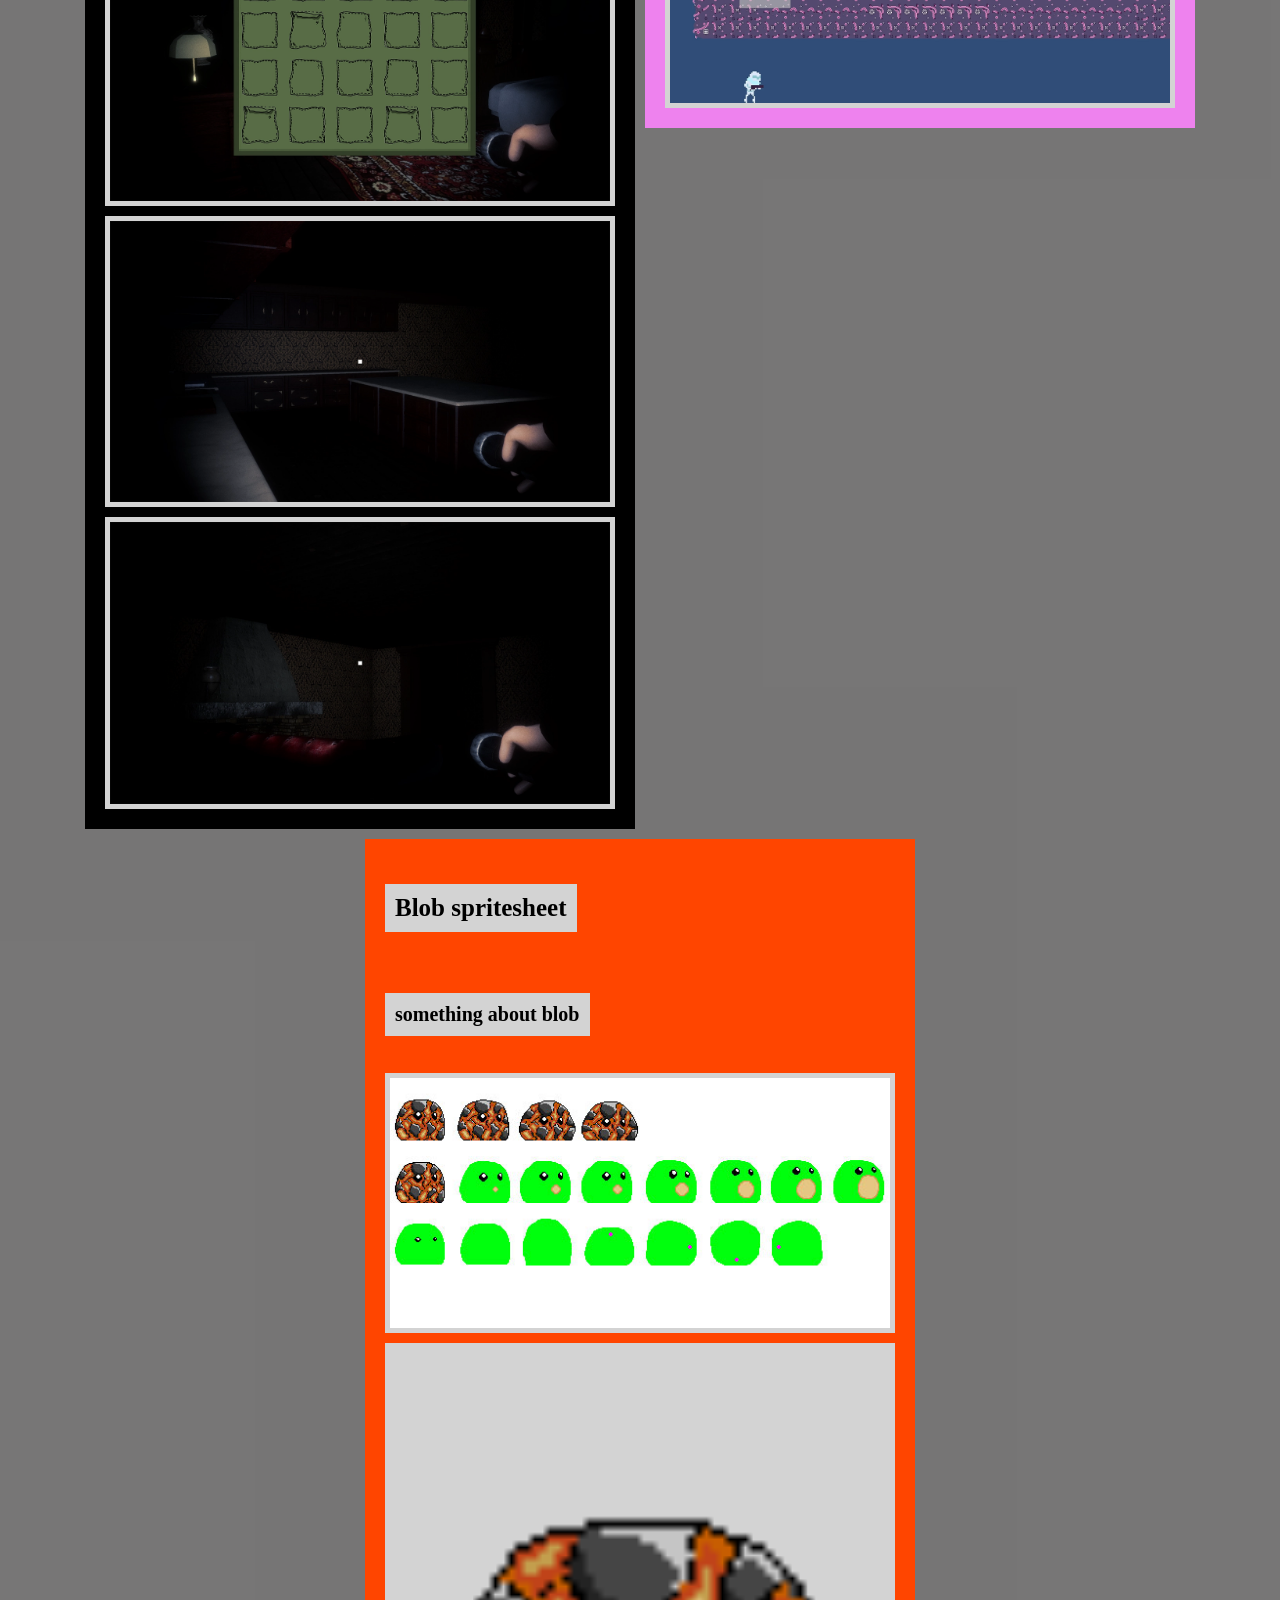
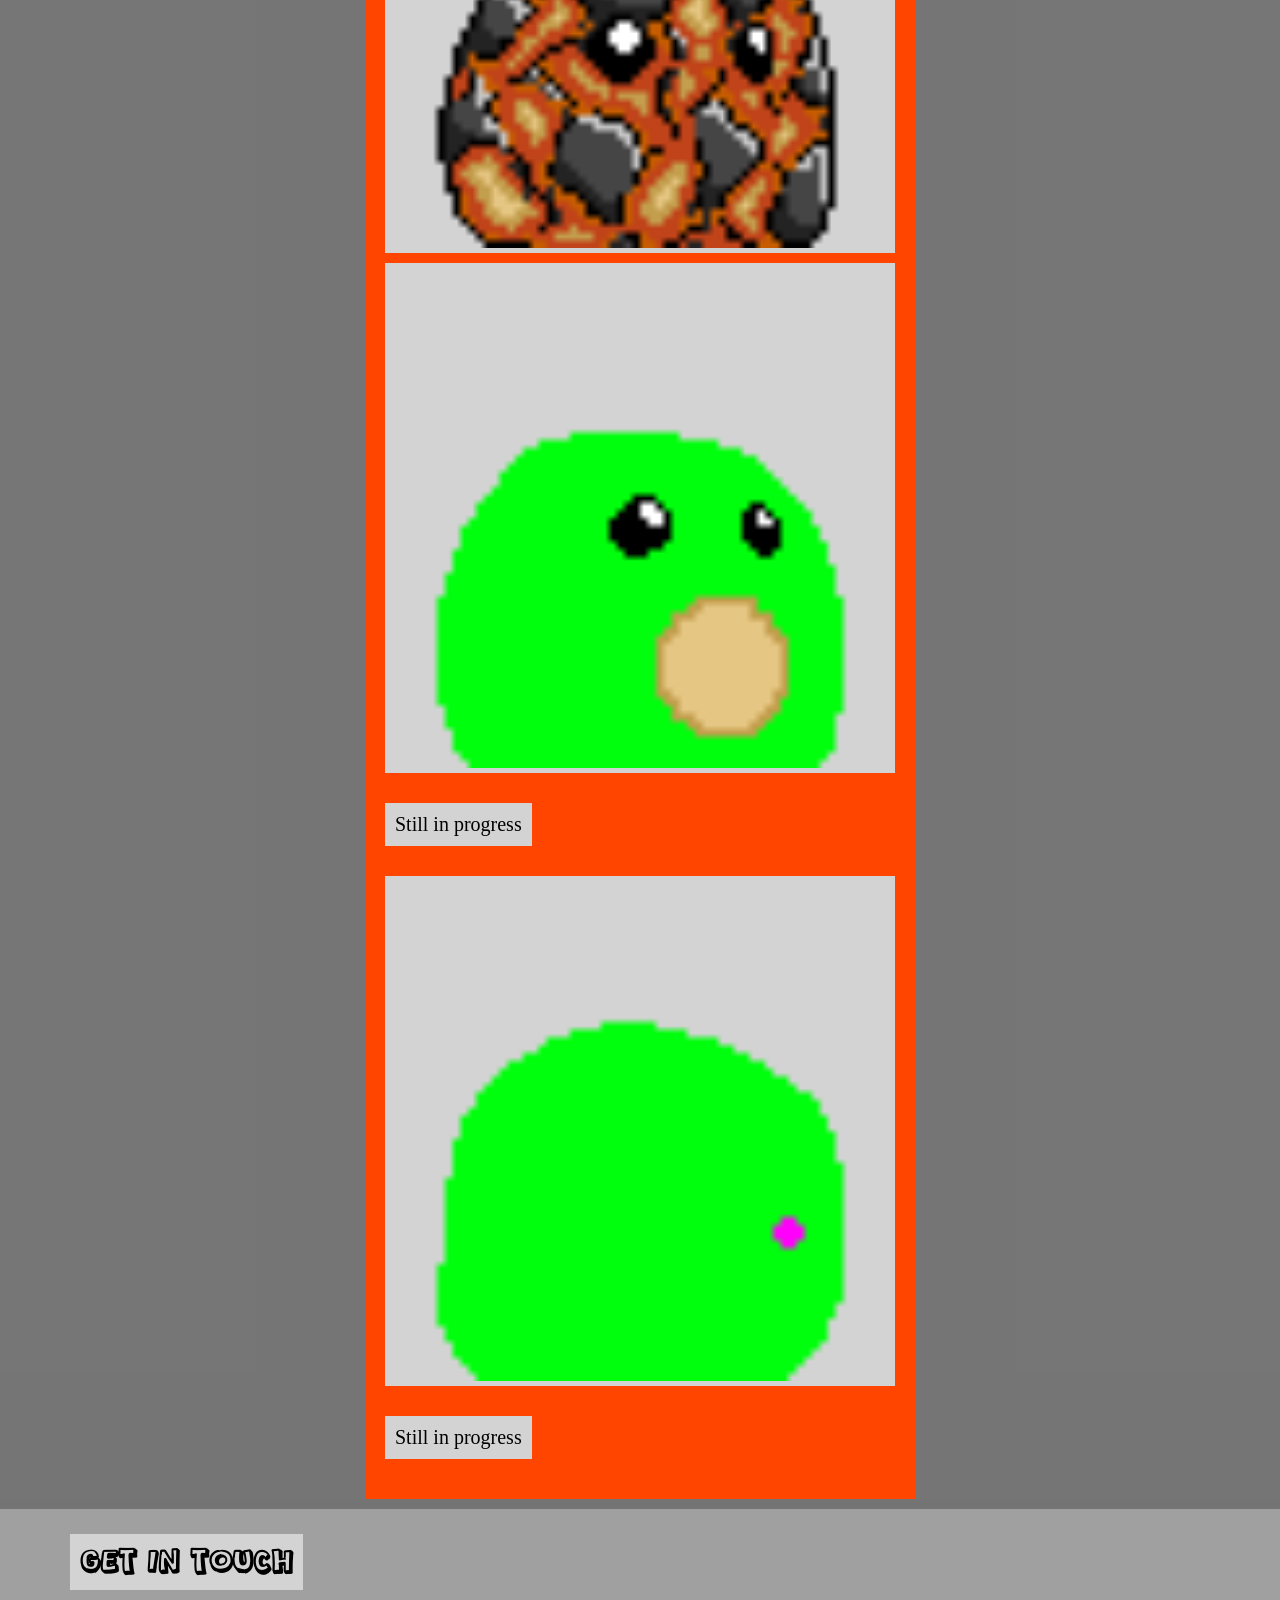
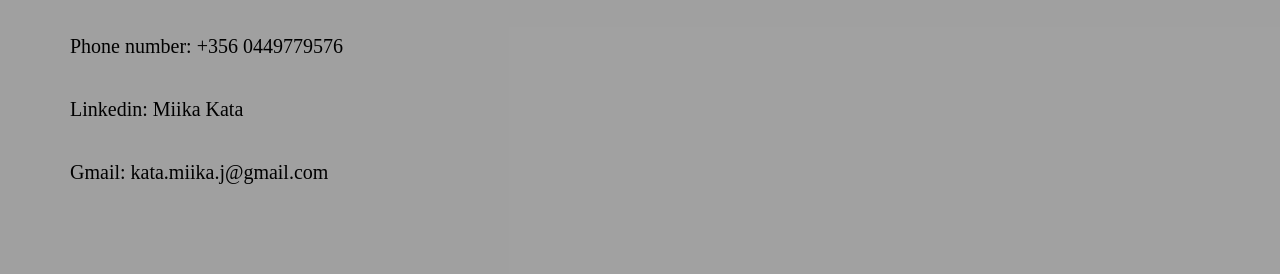
==== commit a2f5b1a2: "some changes" ====
--- a/index.html
+++ b/index.html
@@ -21,11 +21,6 @@
         <p> text about me </p>
     </div>
 
-    <!--div class="task">
-        <div class="redBox">
-        </div>
-    </div-->
-
     <div id="works">
         <h2 class="titleOne"> MY WORKS </h2>
 
@@ -34,28 +29,28 @@
                 <a href="https://raketti.itch.io/mystery-mansion"><h3 class="titleTwo"> Mystery Mansion</h3></a>
                 <h4 class="description canSelect"> something about mystery Mansion </h4>
                 
-                <img class="pictures" src="mysteryMansion1.webp">
-                <img class="pictures" src="mysteryMansion2.webp">
-                <img class="pictures" src="mysteryMansion3.webp">
-                <img class="pictures" src="mysteryMansion4.webp">
-                <img class="pictures" src="mysterymansion5.webp">
+                <img class="pictures" alt="picture1OfMysteyMansion" src="mysteryMansion1.webp">
+                <img class="pictures" alt="picture2OfMysteyMansion" src="mysteryMansion2.webp">
+                <img class="pictures" alt="picture3OfMysteyMansion" src="mysteryMansion3.webp">
+                <img class="pictures" alt="picture4OfMysteyMansion" src="mysteryMansion4.webp">
+                <img class="pictures" alt="picture5OfMysteyMansion" src="mysterymansion5.webp">
             </div>
             <div class="virusAttack">
                 <a href="https://raketti.itch.io/virus-attack"><h3 class="titleTwo"> Virus Attack</h3></a>
                 <h4 class="description canSelect"> something about virus attack </h4>
     
-                <img class="pictures" src="virusAttack1.webp">
-                <img class="pictures" src="virusAttack2.webp">
-                <img class="pictures" src="virusAttack3.webp">
+                <img class="pictures" alt="picture1OfVirusAttack" src="virusAttack1.webp">
+                <img class="pictures" alt="picture2OfVirusAttack" src="virusAttack2.webp">
+                <img class="pictures" alt="picture3OfVirusAttack" src="virusAttack3.webp">
             </div>
             <div class="blob">
                 <h3 class="titleTwo"> Blob spritesheet</h3>
                 <h4 class="description canSelect"> something about blob </h4>
-                <img class="pictures" src="blob_spritesheet kopio.webp">
-                <img class="pictures" src="blob_idle.gif">
-                <img class="pictures" src="blob_atk1.gif">
+                <img class="pictures" alt="blobSpriteSheet" src="blob_spritesheet kopio.webp">
+                <img class="pictures" alt="blobGif1" src="blob_idle.gif">
+                <img class="pictures" alt="blobGif2" src="blob_atk1.gif">
                 <p class="description"> Still in progress </p>
-                <img class="pictures" src="blob_atk2.gif">
+                <img class="pictures" alt="blobGif3" src="blob_atk2.gif">
                 <p class="description"> Still in progress </p>
             </div>
         </div>
--- a/styles.css
+++ b/styles.css
@@ -18,20 +18,6 @@
 }
 div{
     position: relative;
-}
-.task{
-    width: 100%;
-    height: 200px;
-    background-color: white;
-    display: flex;
-    justify-content: flex-end;
-}
-.redBox{
-    width: 40px;
-    height: 40px;
-    background-color: red;
-    right: 20px;
-    top: 20px;
 }
 .titleOne {
     font-family: customFont3;
@@ -102,9 +88,10 @@
 .myWorks{
     background-color: rgba(121, 120, 120, 0.25);
     display: flex;
-    flex-direction: column;
-    align-content: center;
+    flex-direction: row;
+    flex-wrap: wrap;
     justify-content: center;
+    align-items: flex-start;
     gap: 10px;
 }
 .mysteryMansion{
@@ -135,9 +122,11 @@
 }
 img:active {
     transform: scale(3);
+    z-index: 9;
 }
 img {
     transition: transform .2s;
+    cursor: pointer;
 }
 #getInTouch{
     background-color: rgba(169, 169, 169, 0.9);
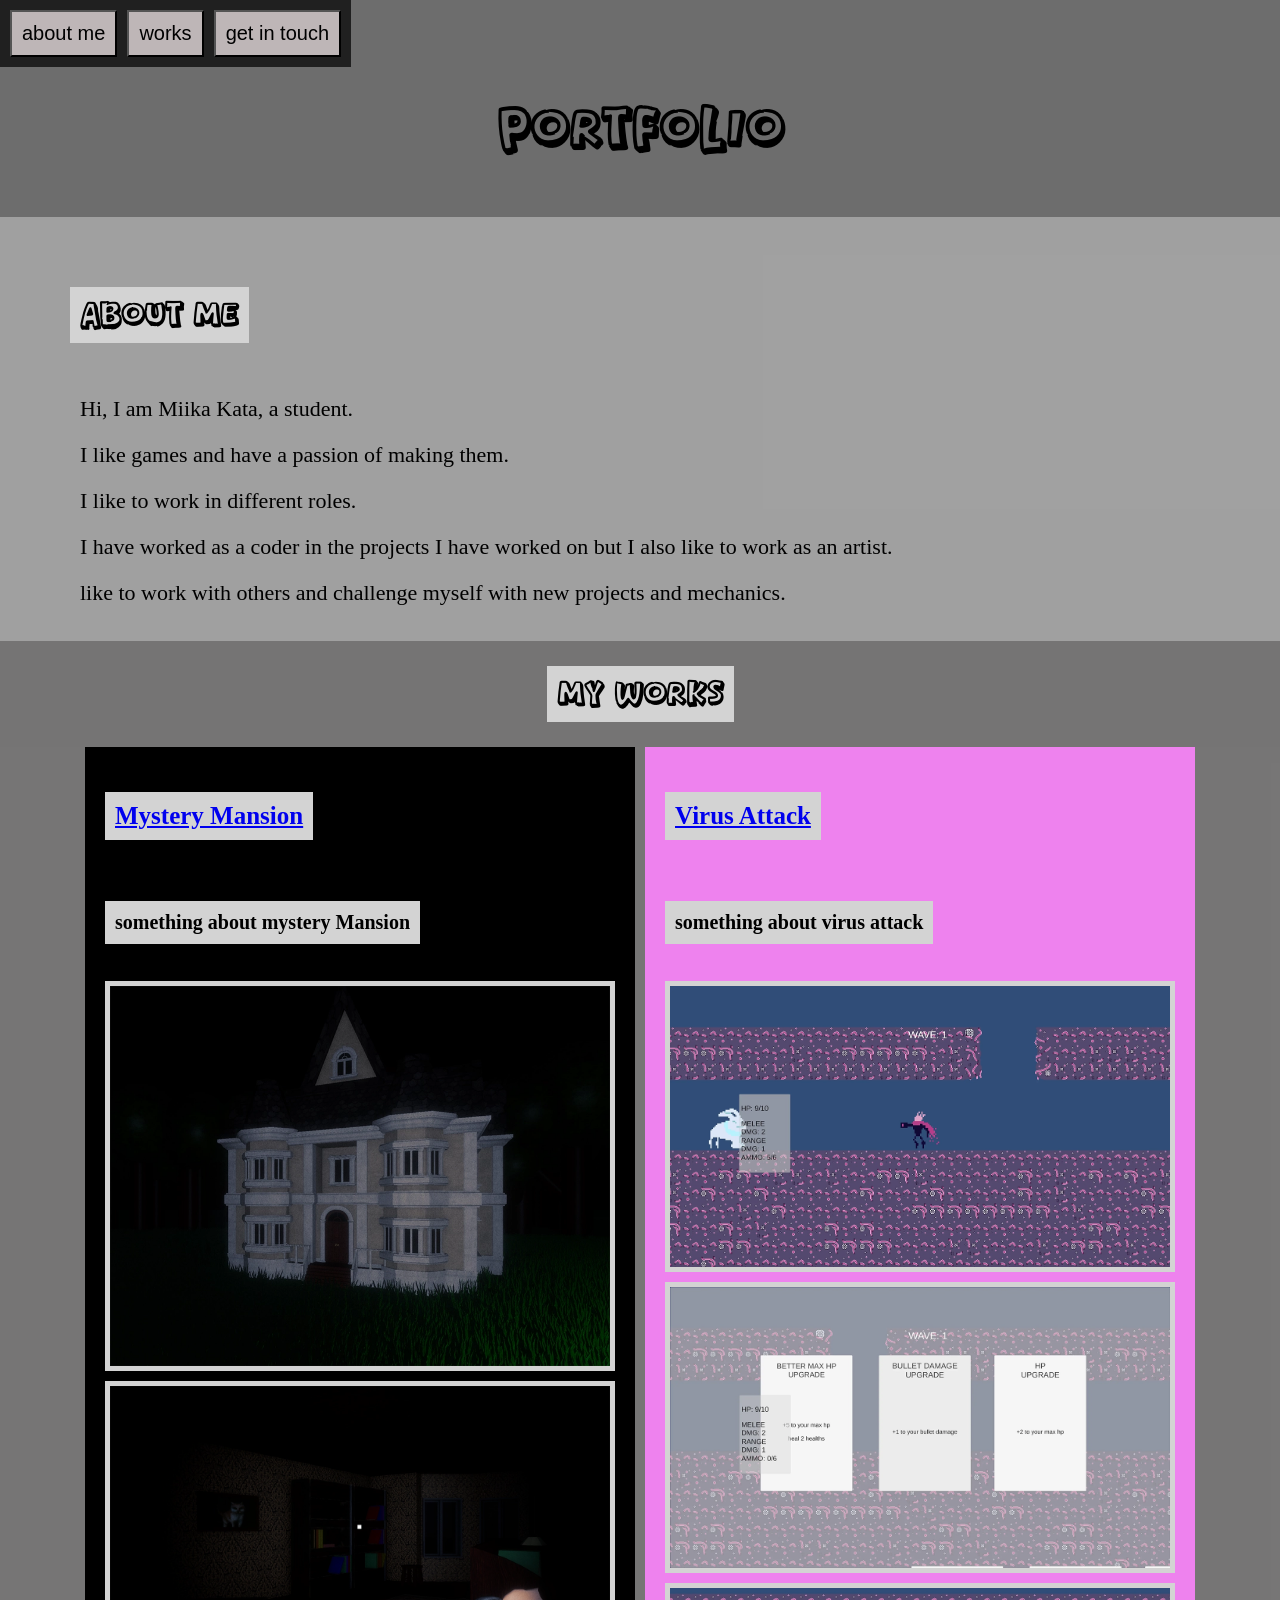
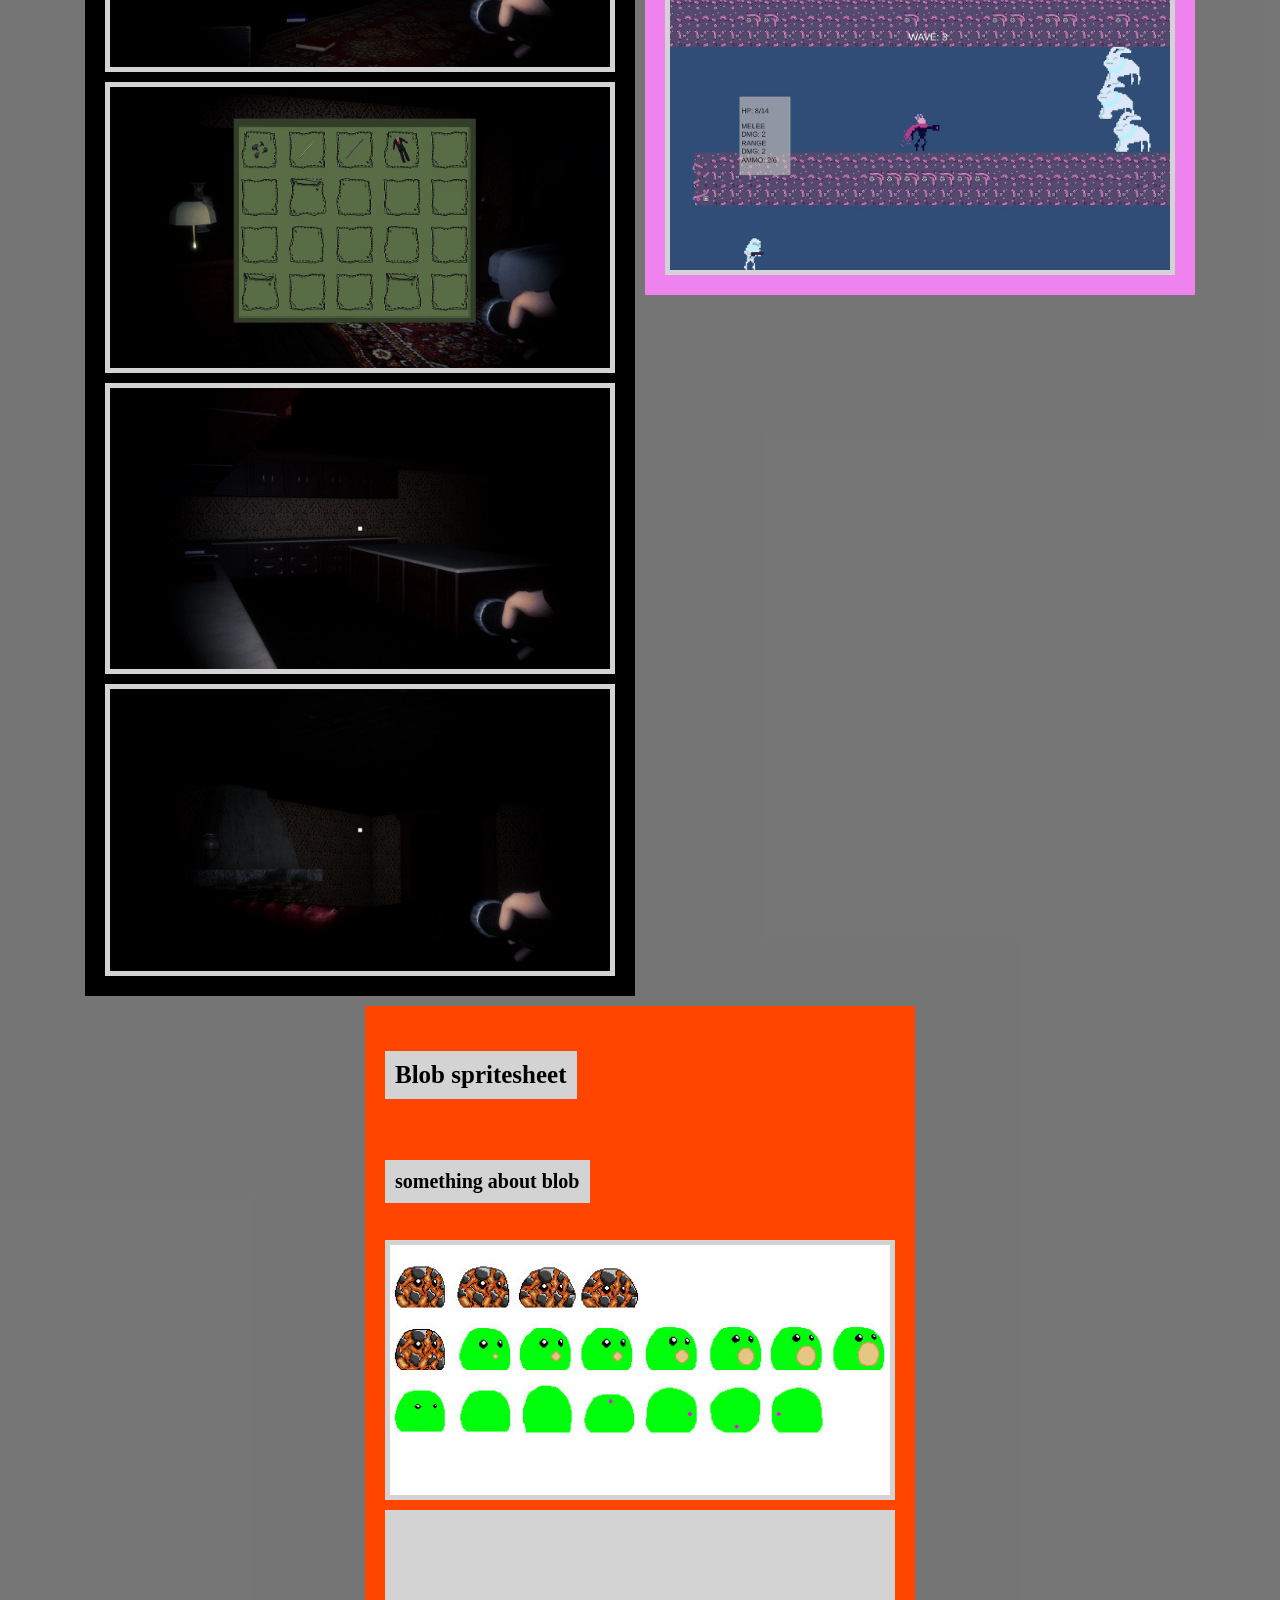
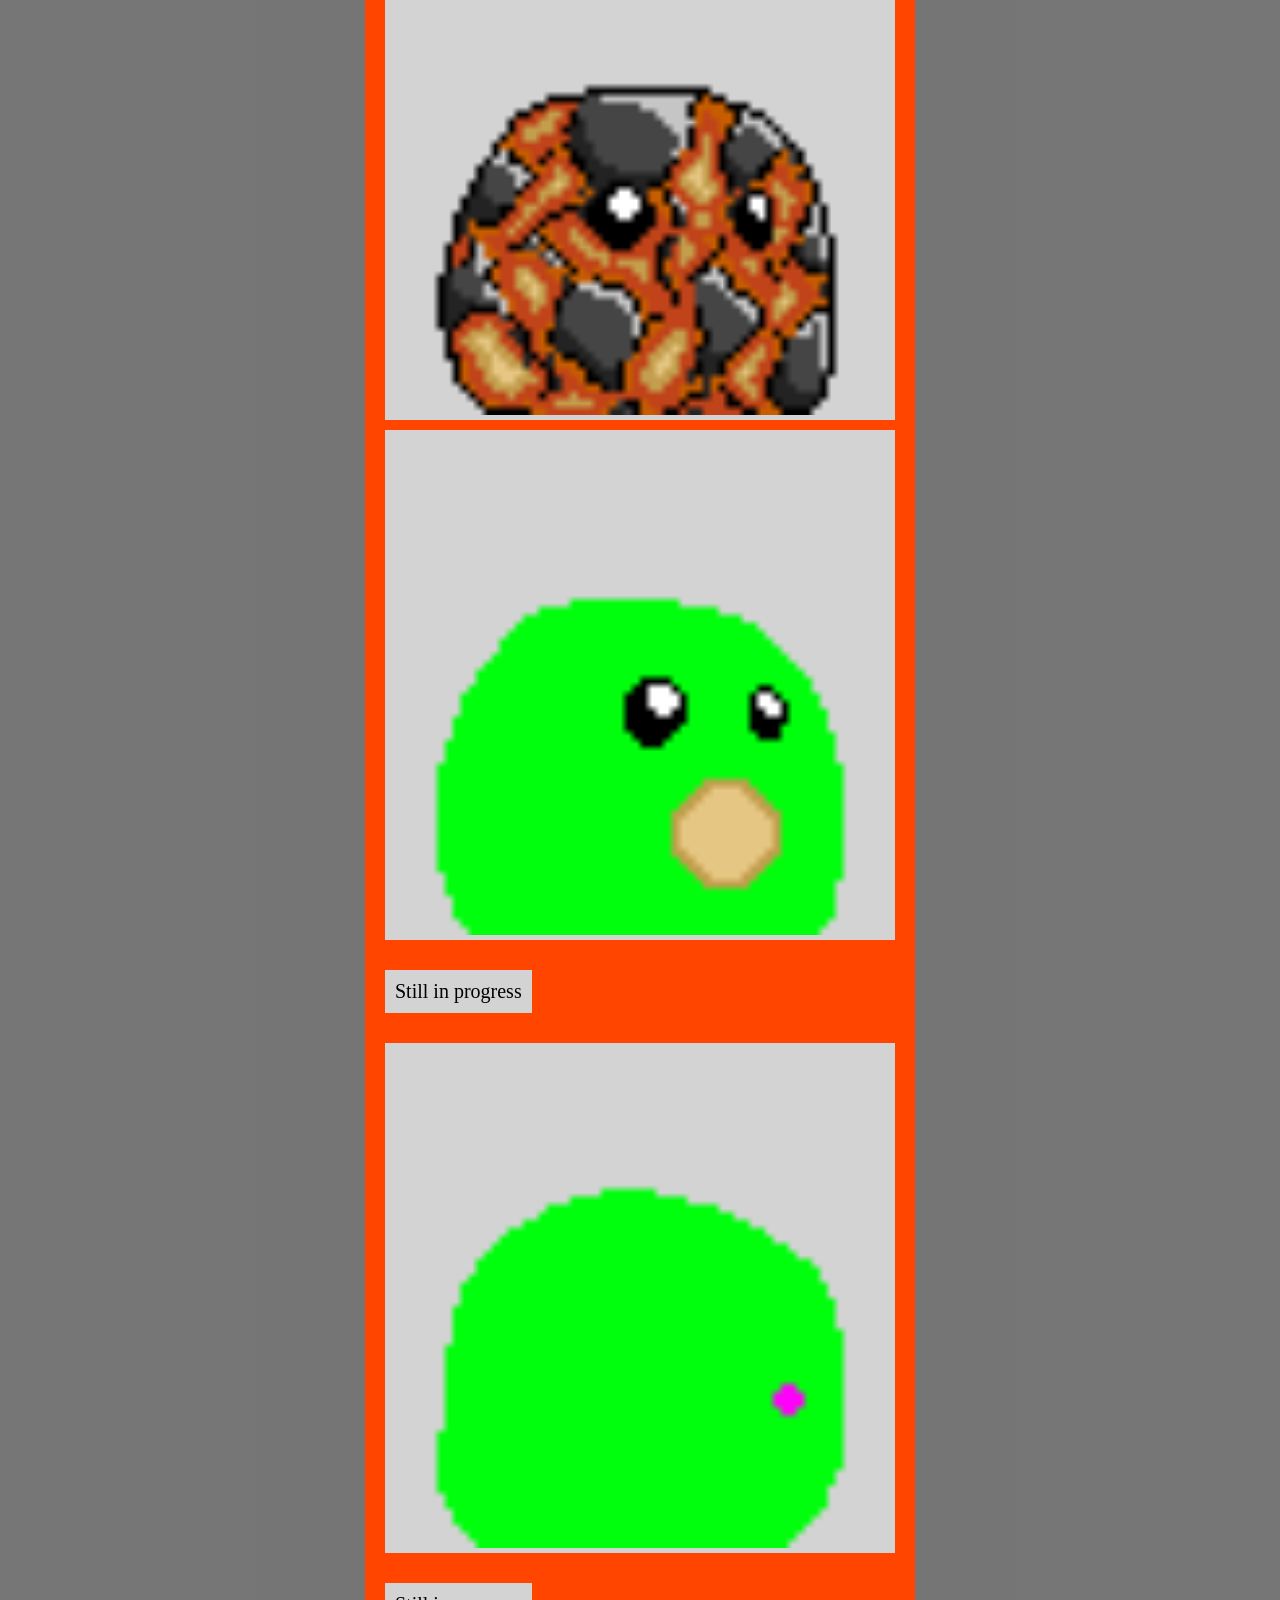
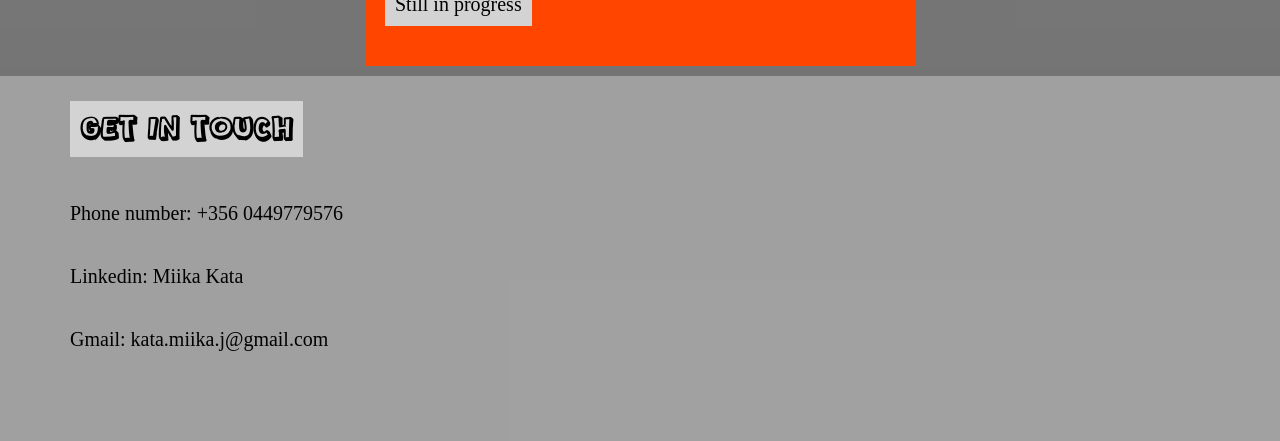
==== commit d1331b0c: "should be mobile responsive" ====
--- a/index.html
+++ b/index.html
@@ -1,8 +1,9 @@
 <!DOCTYPE html>
 <html lang="EN"
 <head>
+    <meta name="viewport" content="width=device-width, initial-scale=1.0">
+    <link rel="stylesheet" type="text/css" href="styles.css">
     <title>MiikaKataPortfolio</title>
-    <link rel="stylesheet" type="text/css" href="styles.css">
 </head>
 <body>
     <div class="navBar">
@@ -18,7 +19,11 @@
     <div id="aboutMe">
         <h2 class="titleOne"> ABOUT ME </h2>
         <br>
-        <p> text about me </p>
+        <p class="amTxt"> Hi, I am Miika Kata, a student. </p>
+        <p class="amTxt"> I like games and have a passion of making them. </p>
+        <p class="amTxt"> I like to work in different roles. </p> 
+        <p class="amTxt"> I have worked as a coder in the projects I have worked on but I also like to work as an artist. </p> 
+        <p class="amTxt"> like to work with others and challenge myself with new projects and mechanics. </p>
     </div>
 
     <div id="works">
--- a/styles.css
+++ b/styles.css
@@ -71,10 +71,16 @@
     align-content: center;
     justify-content: center;
     flex-direction: column;
-    align-items: center;
+    align-items: flex-start;
     background-color: rgba(169, 169, 169, 0.9);
     padding-top: 45px;
     padding-bottom: 25px;
+    padding-left: 70px;
+}
+.amTxt{
+    padding: 10px;
+    margin: 0px;
+    font-size: 22px;
 }
 #works{
     background-color: rgba(121, 120, 120, 0.9);
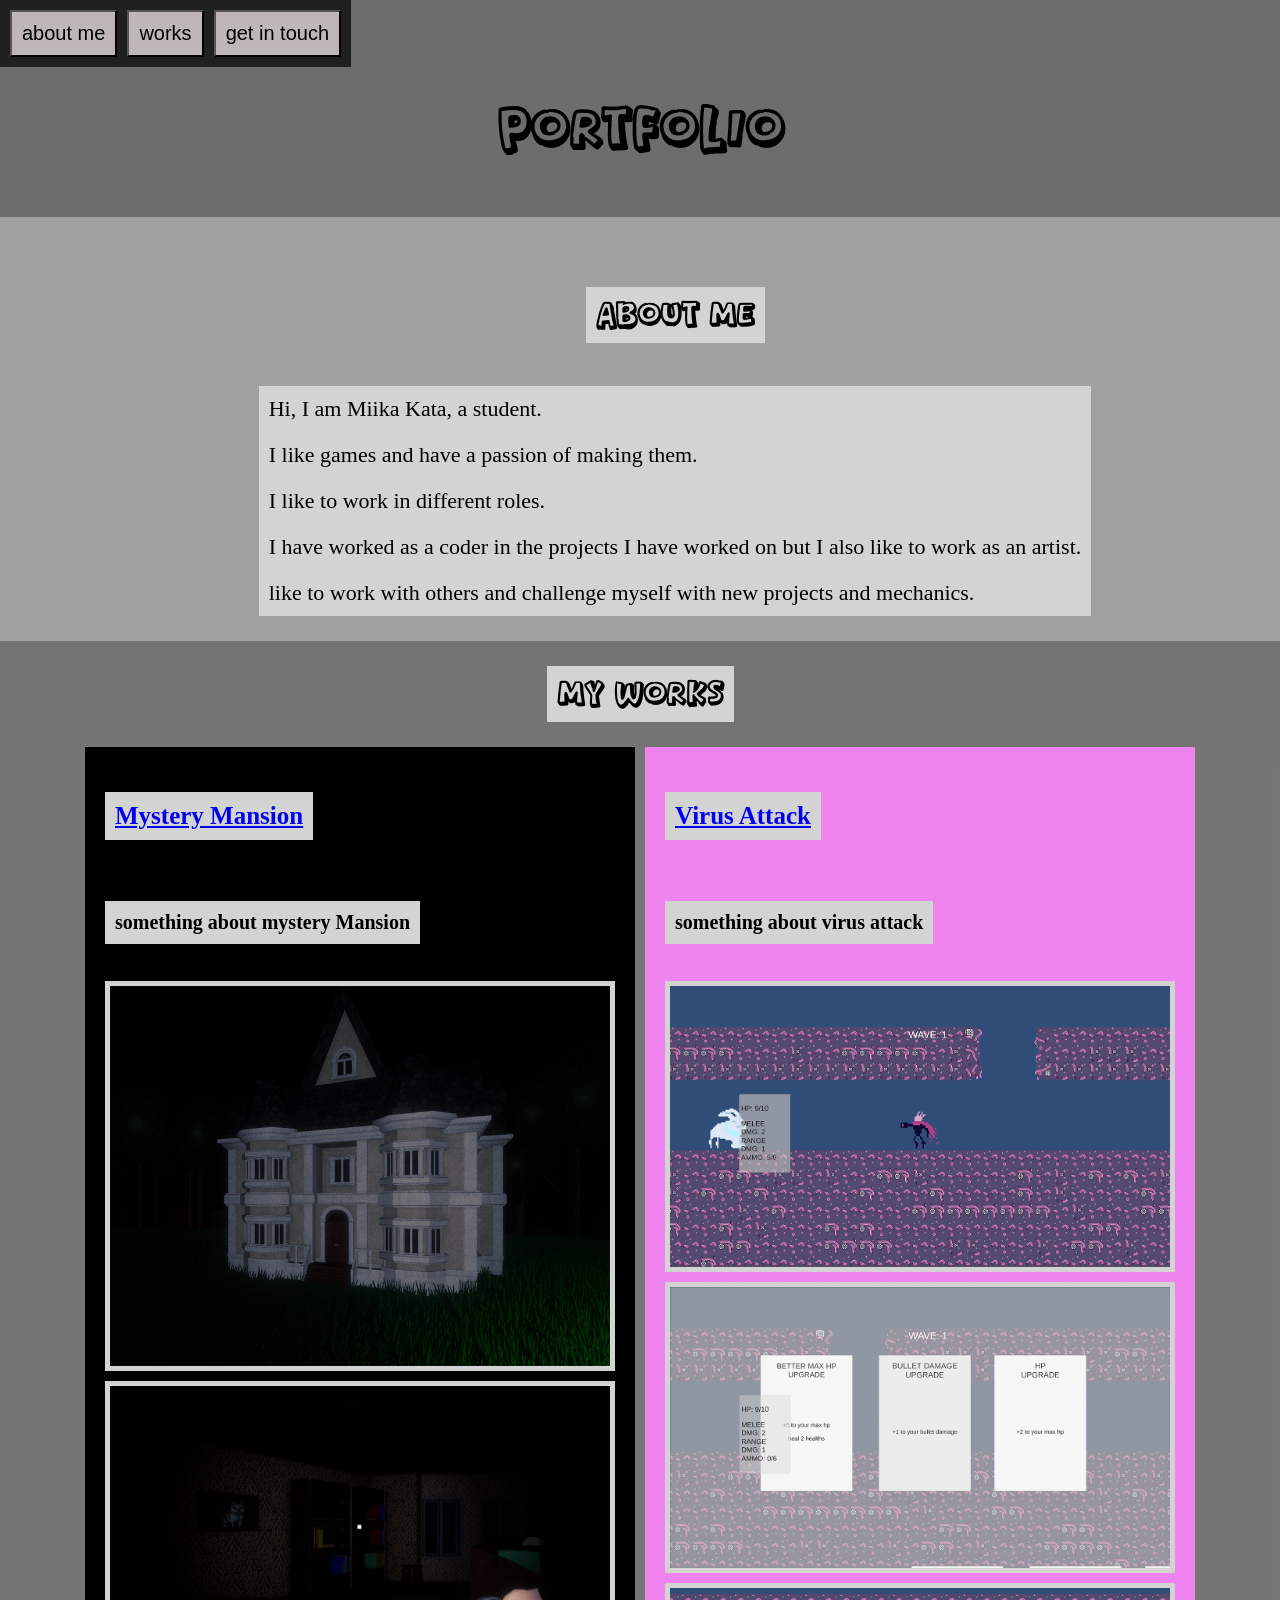
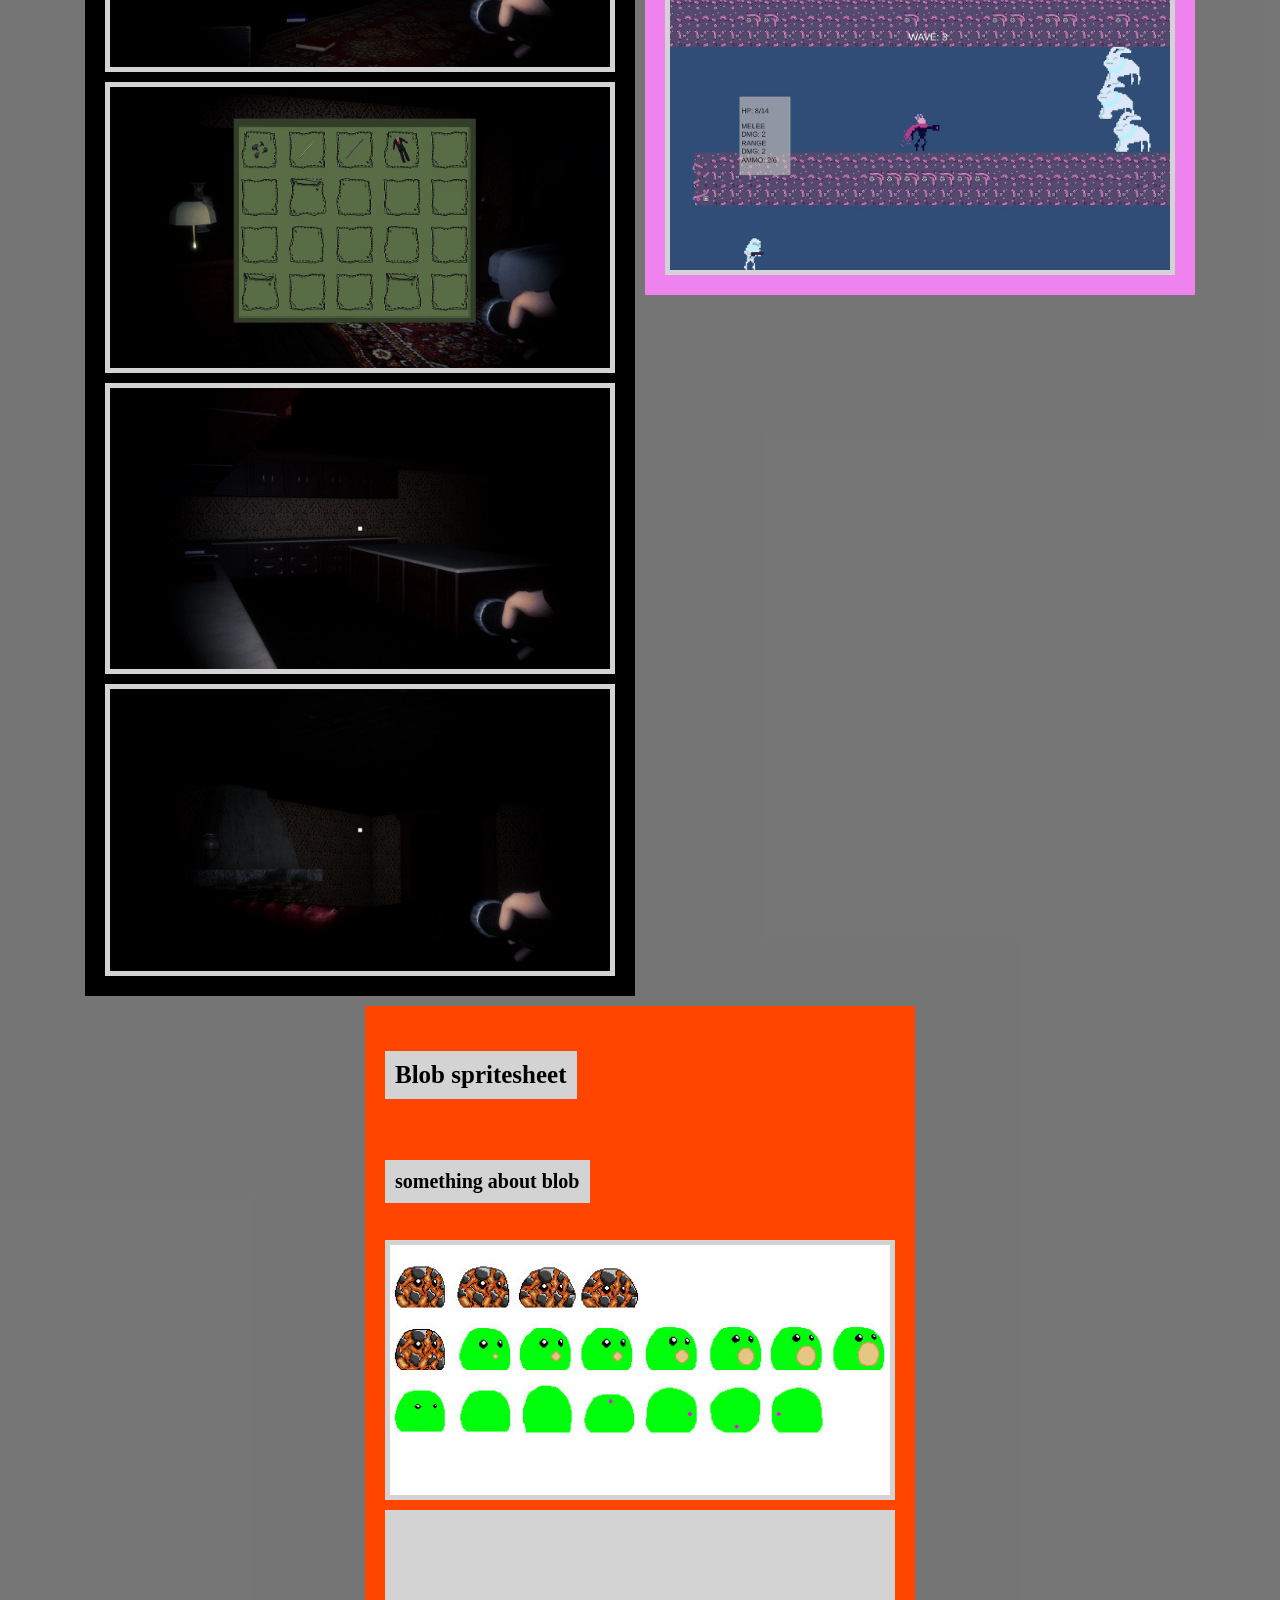
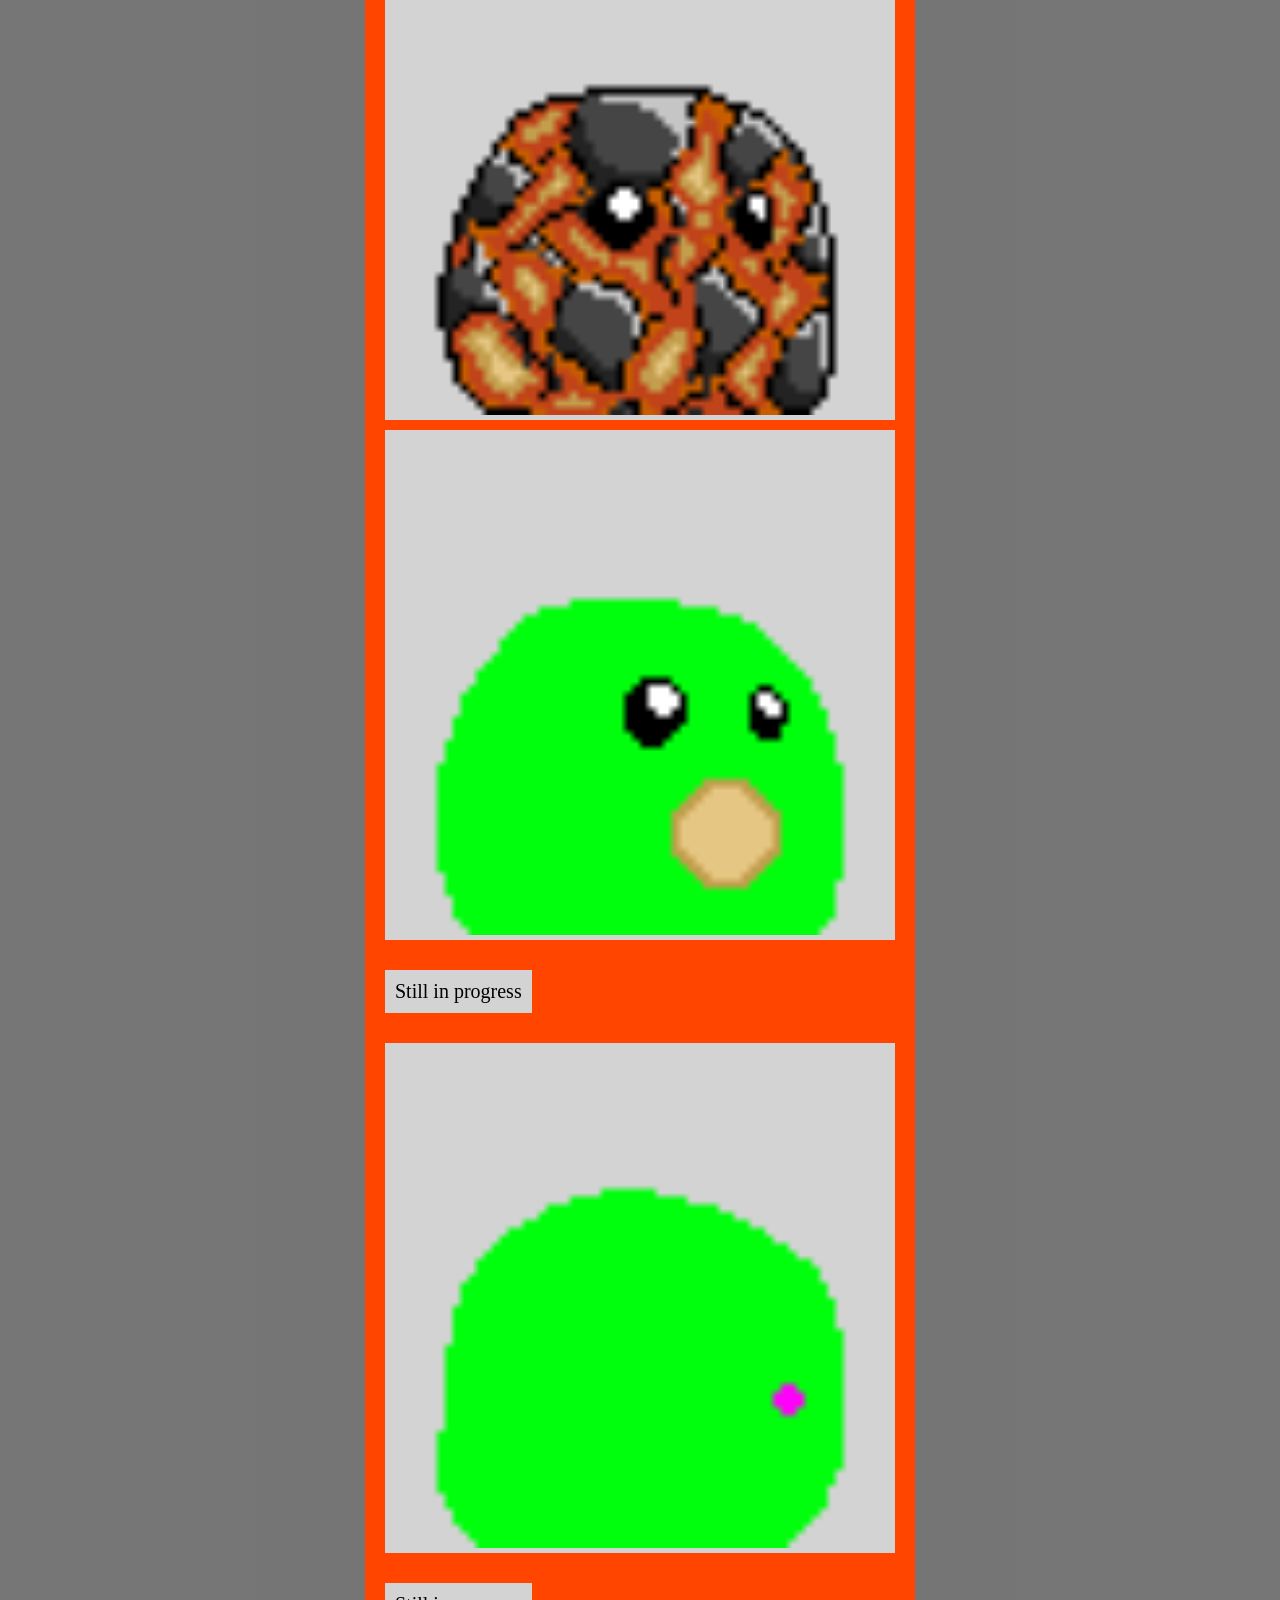
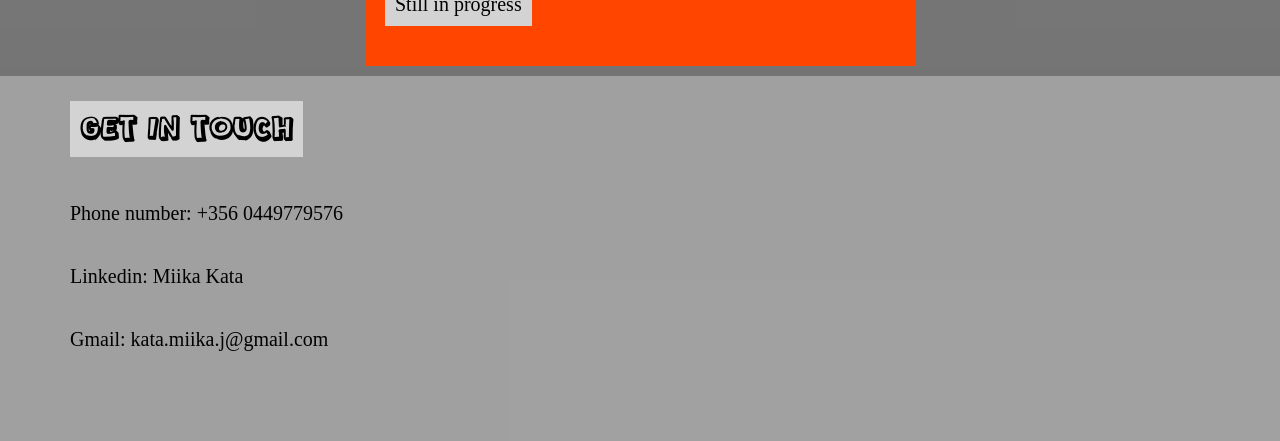
==== commit 440e8a11: "image scale with widht" ====
--- a/index.html
+++ b/index.html
@@ -19,11 +19,13 @@
     <div id="aboutMe">
         <h2 class="titleOne"> ABOUT ME </h2>
         <br>
-        <p class="amTxt"> Hi, I am Miika Kata, a student. </p>
-        <p class="amTxt"> I like games and have a passion of making them. </p>
-        <p class="amTxt"> I like to work in different roles. </p> 
-        <p class="amTxt"> I have worked as a coder in the projects I have worked on but I also like to work as an artist. </p> 
-        <p class="amTxt"> like to work with others and challenge myself with new projects and mechanics. </p>
+        <div class="am">
+            <p class="amTxt"> Hi, I am Miika Kata, a student. </p>
+            <p class="amTxt"> I like games and have a passion of making them. </p>
+            <p class="amTxt"> I like to work in different roles. </p> 
+            <p class="amTxt"> I have worked as a coder in the projects I have worked on but I also like to work as an artist. </p> 
+            <p class="amTxt"> like to work with others and challenge myself with new projects and mechanics. </p>
+        </div>
     </div>
 
     <div id="works">
--- a/styles.css
+++ b/styles.css
@@ -71,11 +71,18 @@
     align-content: center;
     justify-content: center;
     flex-direction: column;
-    align-items: flex-start;
+    align-items: center;
     background-color: rgba(169, 169, 169, 0.9);
     padding-top: 45px;
     padding-bottom: 25px;
     padding-left: 70px;
+}
+.am{
+    background-color: lightgray;
+    display: flex;
+    flex-direction: column;
+    align-items: flex-start;
+
 }
 .amTxt{
     padding: 10px;
@@ -122,7 +129,8 @@
     justify-items: start;
 }
 .pictures{
-    width: 500px;
+    width: 100%;
+    max-width: 500px;
     background-color: lightgray;
     padding: 5px;
 }
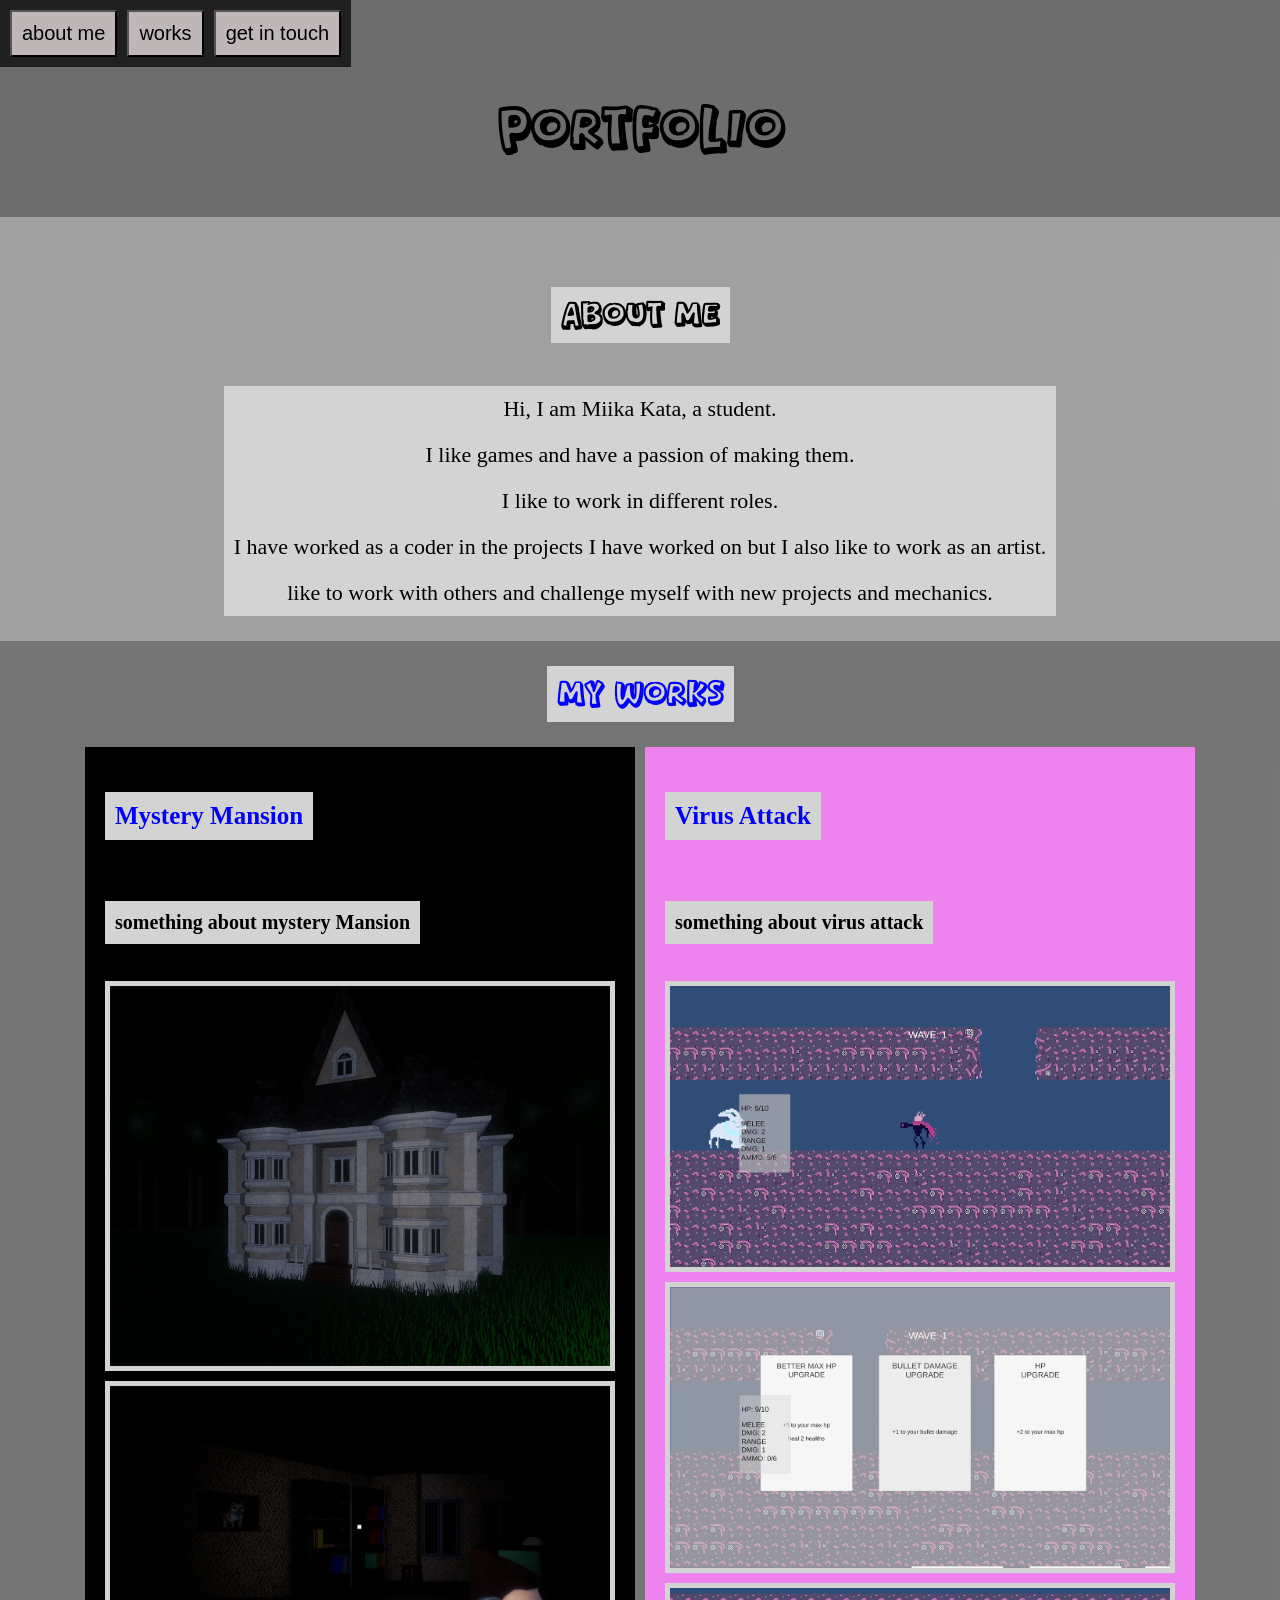
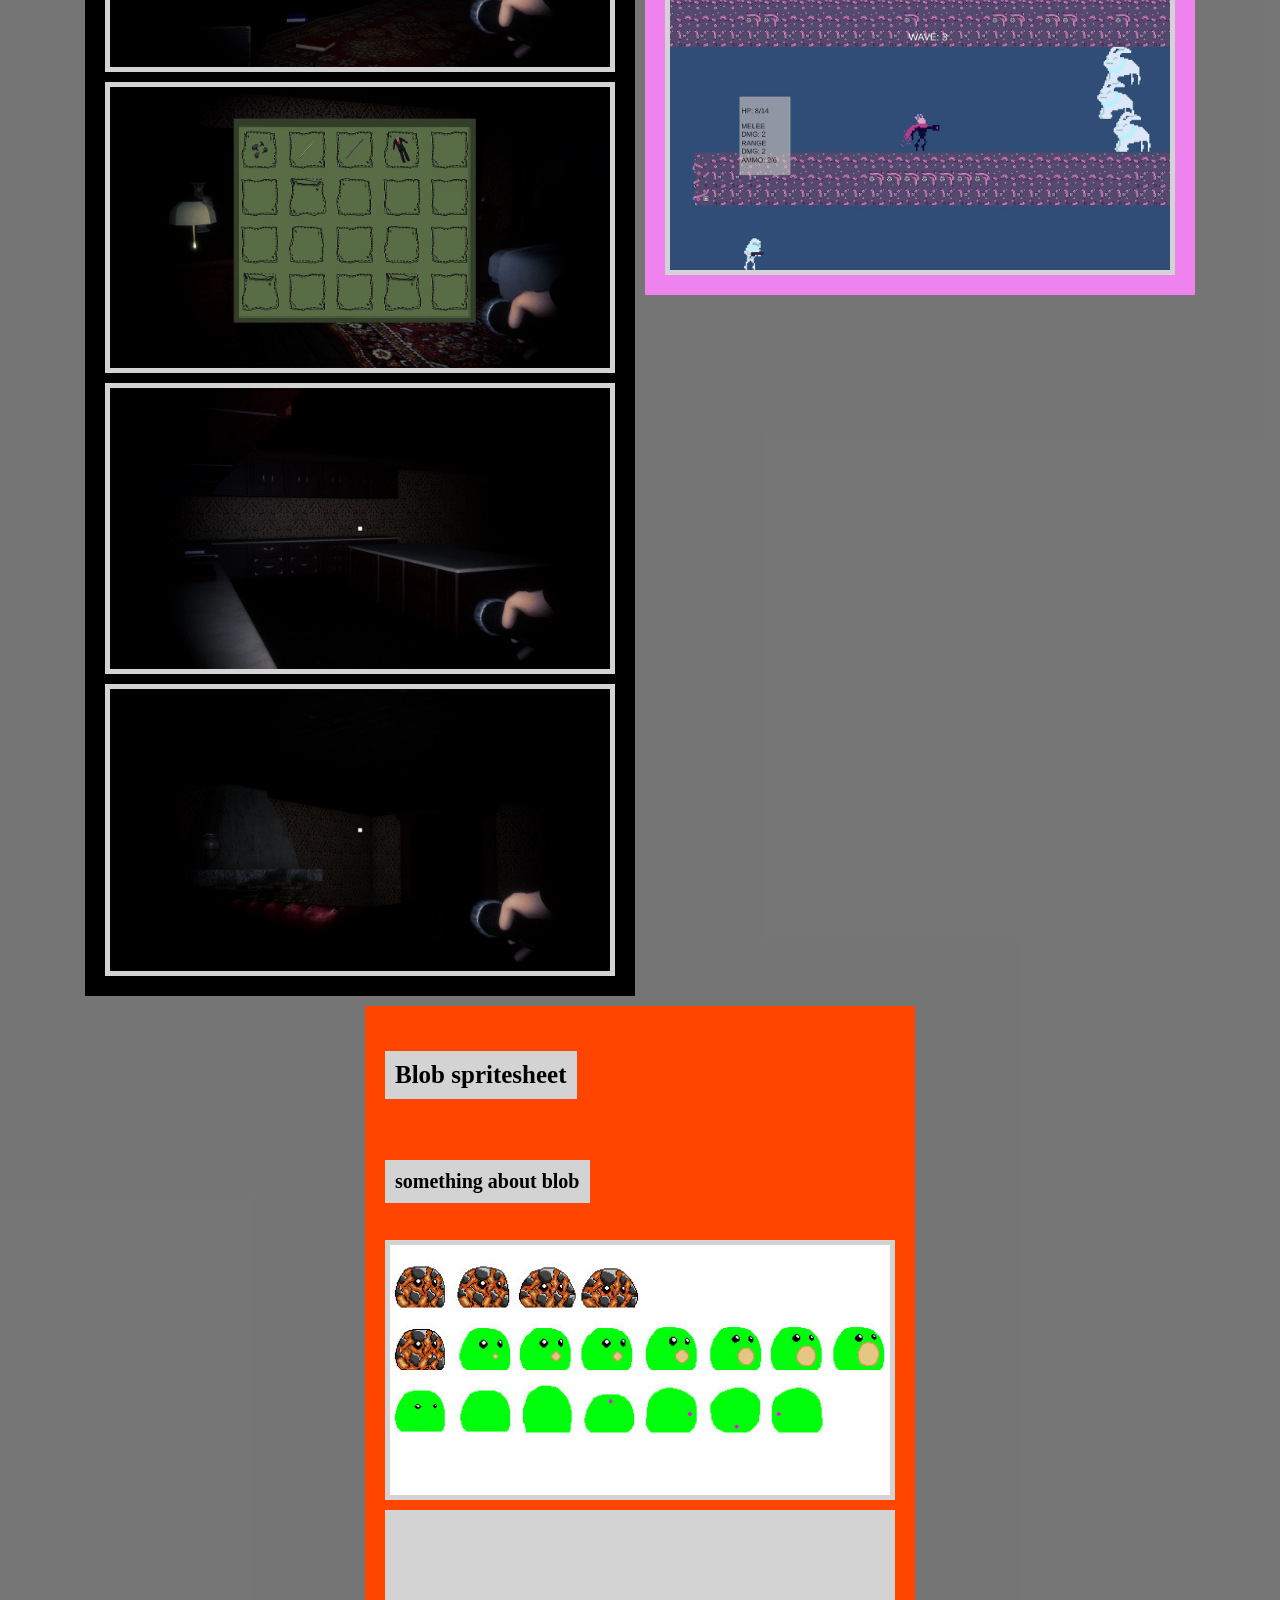
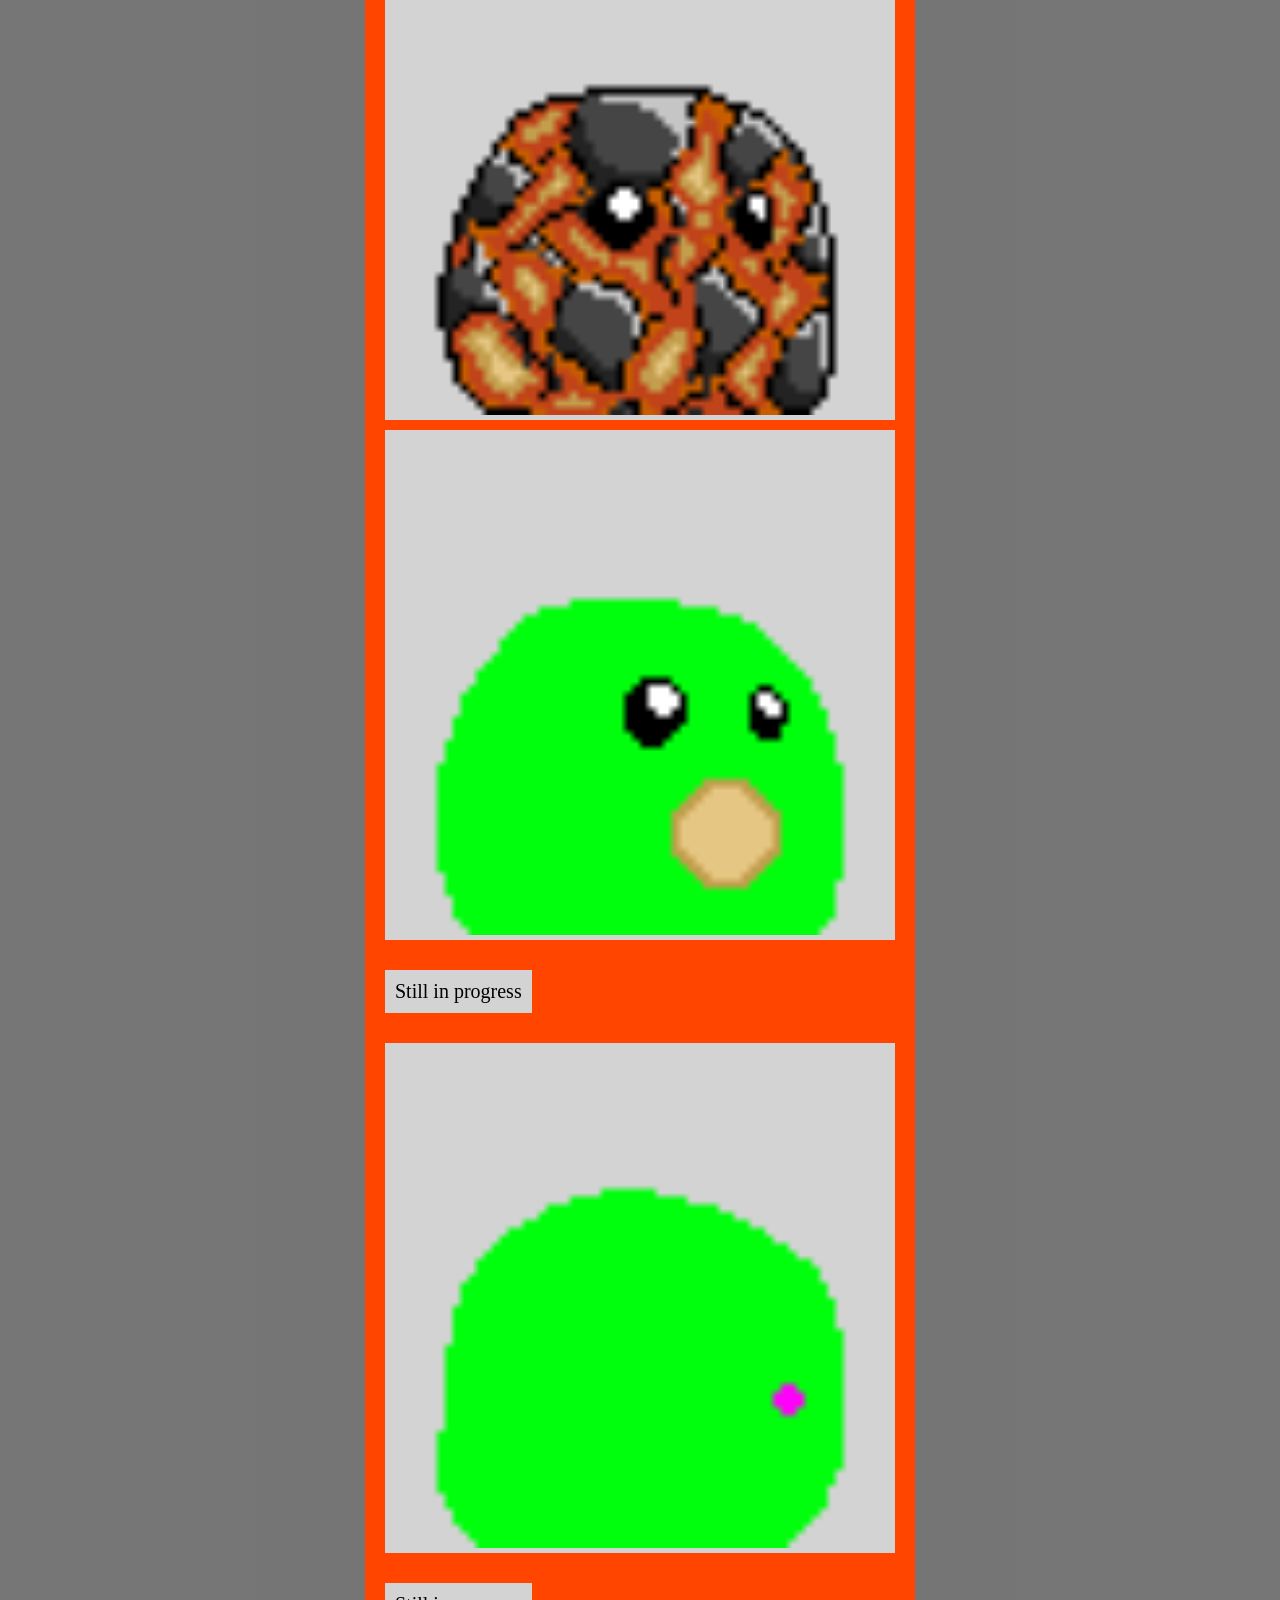
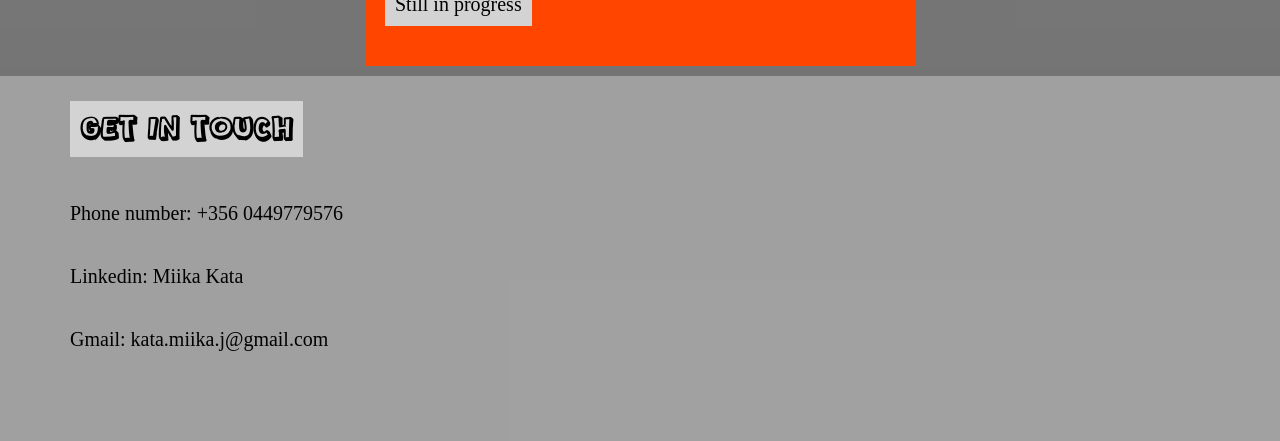
==== commit 74a244b0: "started adding new page, removed link underline" ====
--- a/index.html
+++ b/index.html
@@ -1,5 +1,5 @@
 <!DOCTYPE html>
-<html lang="EN"
+<html lang="EN">
 <head>
     <meta name="viewport" content="width=device-width, initial-scale=1.0">
     <link rel="stylesheet" type="text/css" href="styles.css">
@@ -29,7 +29,7 @@
     </div>
 
     <div id="works">
-        <h2 class="titleOne"> MY WORKS </h2>
+        <a href="test.html"> <h2 class="titleOne"> MY WORKS </h2> </a>
 
         <div class="myWorks">
             <div class="mysteryMansion">
--- a/styles.css
+++ b/styles.css
@@ -19,6 +19,14 @@
 div{
     position: relative;
 }
+a:link{
+    color: blue;
+    text-decoration: none;
+}
+a:visited{
+    color: red;
+    text-decoration: none;
+}
 .titleOne {
     font-family: customFont3;
     font-size: 30px;
@@ -39,7 +47,6 @@
 .canSelect{
     user-select: text;
 }
-
 .title{
     font-family: customFont3;
     font-size: 50px;
@@ -75,13 +82,12 @@
     background-color: rgba(169, 169, 169, 0.9);
     padding-top: 45px;
     padding-bottom: 25px;
-    padding-left: 70px;
 }
 .am{
     background-color: lightgray;
     display: flex;
     flex-direction: column;
-    align-items: flex-start;
+    align-items: center;
 
 }
 .amTxt{
@@ -135,8 +141,11 @@
     padding: 5px;
 }
 img:active {
-    transform: scale(3);
-    z-index: 9;
+    position: fixed;
+    top: 50%;
+    left: 50%;
+    transform: translate(-50%, -50%) scale(3);
+    z-index: 9999;
 }
 img {
     transition: transform .2s;
